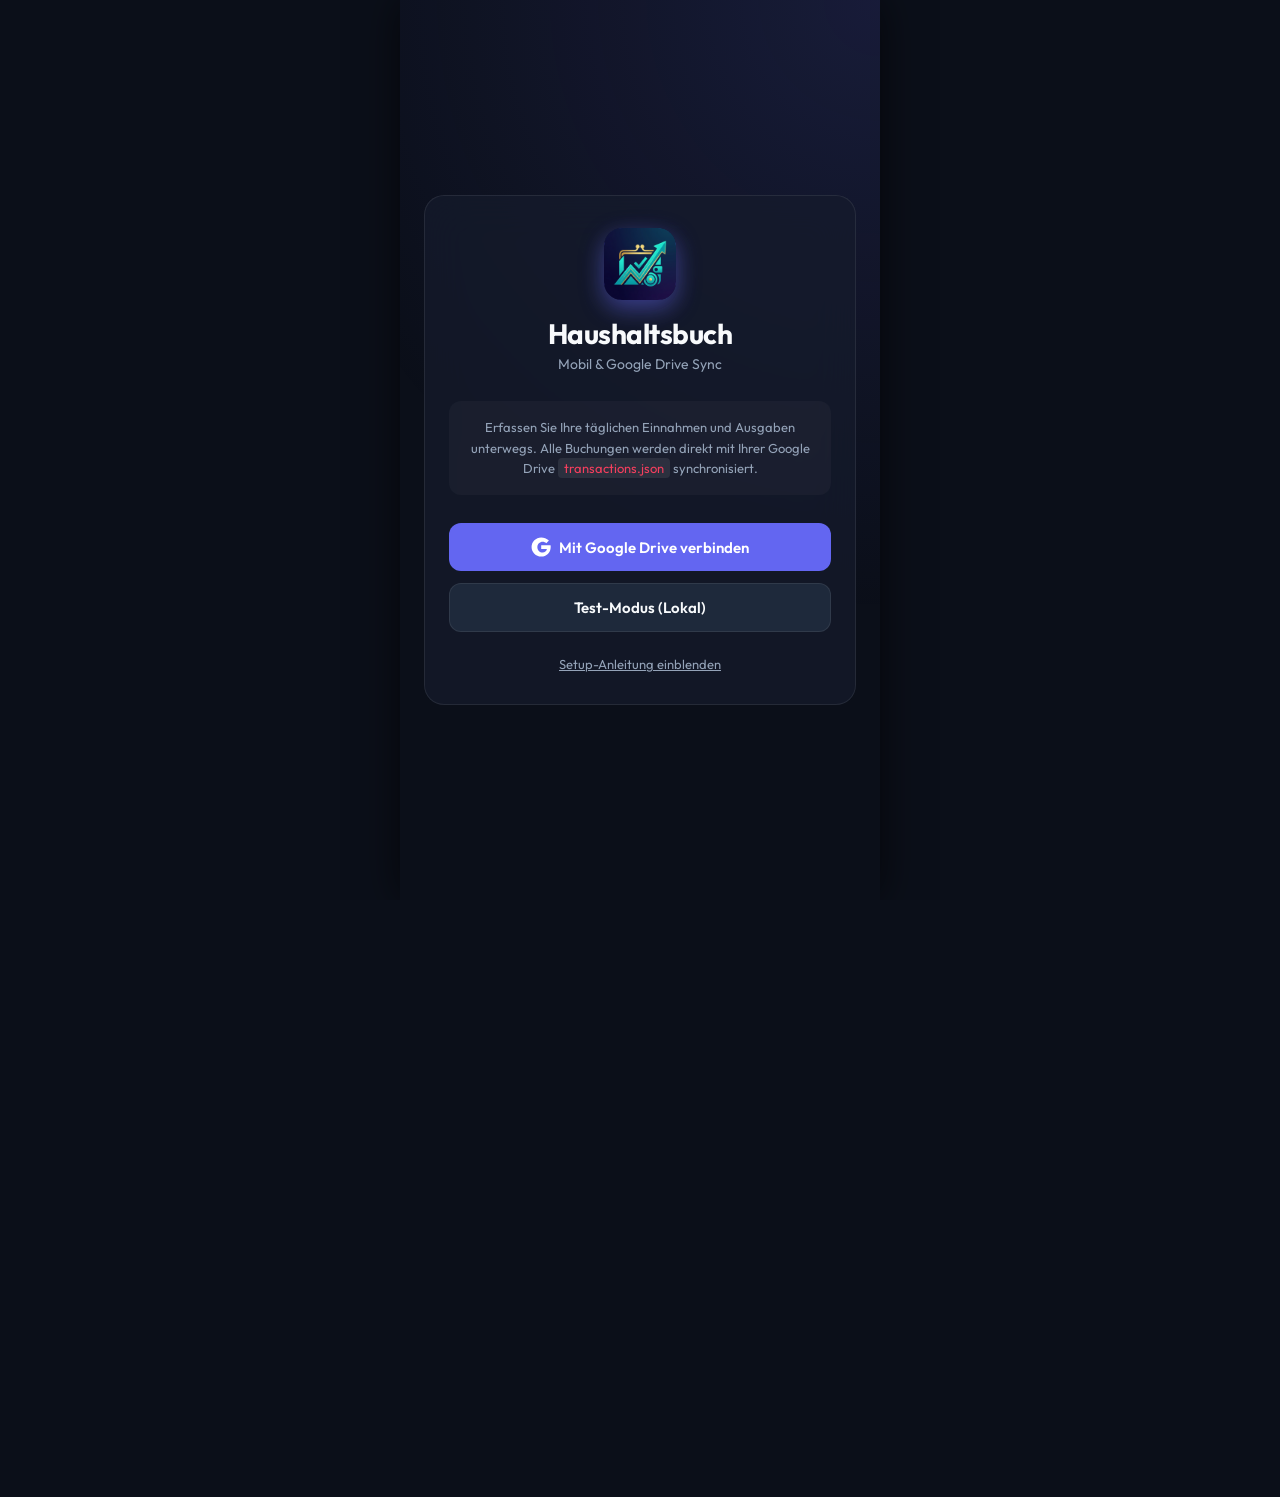
==== index.html @ 5ea92104 "Anpassungen fuer Startdatum, Fixkosten-Filter und Mietanteil in der WebApp" ====
<!DOCTYPE html>
<html lang="de">
<head>
    <meta charset="UTF-8">
    <meta name="viewport" content="width=device-width, initial-scale=1.0, maximum-scale=1.0, user-scalable=no">
    <title>Haushaltsbuch</title>
    <meta name="description" content="Mobiles Haushaltsbuch mit Google Drive Synchronisierung – Einnahmen und Ausgaben immer dabei.">

    <!-- PWA Manifest -->
    <link rel="manifest" href="manifest.json">

    <!-- Theme Color (Android Chrome Adressleiste + iOS Status Bar) -->
    <meta name="theme-color" content="#6366f1">

    <!-- iOS PWA Support -->
    <meta name="apple-mobile-web-app-capable" content="yes">
    <meta name="apple-mobile-web-app-status-bar-style" content="black-translucent">
    <meta name="apple-mobile-web-app-title" content="Haushaltsbuch">
    <link rel="apple-touch-icon" href="icon-192.png">

    <!-- Favicon -->
    <link rel="icon" type="image/png" sizes="192x192" href="icon-192.png">

    <!-- Google Fonts -->
    <link rel="preconnect" href="https://fonts.googleapis.com">
    <link rel="preconnect" href="https://fonts.gstatic.com" crossorigin>
    <link href="https://fonts.googleapis.com/css2?family=Outfit:wght@300;400;500;600;700&display=swap" rel="stylesheet">
    
    <!-- Custom CSS -->
    <link rel="stylesheet" href="style.css">
    
    <!-- Google API Scripts -->
    <script src="https://accounts.google.com/gsi/client" async defer></script>
    <script src="https://apis.google.com/js/api.js" async defer></script>
</head>
<body>
    <!-- App Container -->
    <div id="app" class="app-container">
        
        <!-- ==================== CONNECT/LOGIN SCREEN ==================== -->
        <div id="login-screen" class="screen active">
            <div class="login-card">
                <div class="logo-area">
                    <div class="logo-icon">
                        <img src="icon-192.png" alt="Haushaltsbuch Logo" width="72" height="72" style="border-radius: 18px; box-shadow: 0 8px 24px rgba(99,102,241,0.4);">
                    </div>
                    <h1>Haushaltsbuch</h1>
                    <p>Mobil &amp; Google Drive Sync</p>
                </div>
                
                <div class="info-box">
                    <p>Erfassen Sie Ihre täglichen Einnahmen und Ausgaben unterwegs. Alle Buchungen werden direkt mit Ihrer Google Drive <code>transactions.json</code> synchronisiert.</p>
                </div>

                <div class="action-buttons">
                    <button id="btn-connect-google" class="btn btn-primary">
                        <svg viewBox="0 0 24 24" width="20" height="20" fill="currentColor">
                            <path d="M12.24 10.285V14.4h6.887c-.648 2.41-2.519 4.114-5.136 4.114-3.513 0-6.36-2.847-6.36-6.36s2.847-6.36 6.36-6.36c1.683 0 3.2.656 4.336 1.72l3.18-3.18C18.66 1.4 15.63.5 12.24.5 5.86.5.68 5.68.68 12s5.18 11.5 11.56 11.5c6.23 0 11.4-4.5 11.4-11.5 0-.74-.07-1.45-.2-2.13H12.24z"/>
                        </svg>
                        Mit Google Drive verbinden
                    </button>
                    
                    <button id="btn-local-mode" class="btn btn-secondary">
                        Test-Modus (Lokal)
                    </button>
                </div>
                
                <div class="settings-hint">
                    <a href="#" id="link-setup-instructions">Setup-Anleitung einblenden</a>
                </div>
            </div>
        </div>

        <!-- ==================== MAIN DASHBOARD SCREEN ==================== -->
        <div id="main-screen" class="screen">
            <!-- Header bar -->
            <header class="app-header">
                <div class="header-left">
                    <button id="btn-hamburger" class="icon-button" style="margin-right: 6px;" title="Menü">
                        <svg viewBox="0 0 24 24" width="22" height="22" stroke="currentColor" stroke-width="2" fill="none" stroke-linecap="round" stroke-linejoin="round">
                            <line x1="3" y1="12" x2="21" y2="12"></line>
                            <line x1="3" y1="6" x2="21" y2="6"></line>
                            <line x1="3" y1="18" x2="21" y2="18"></line>
                        </svg>
                    </button>
                    <span id="sync-status" class="status-indicator local">Lokal</span>
                    <h2 id="header-title">Haushaltsbuch</h2>
                </div>
                <div class="header-right">
                    <button id="btn-refresh" class="icon-button" title="Synchronisieren">
                        <svg viewBox="0 0 24 24" width="20" height="20" stroke="currentColor" stroke-width="2" fill="none" stroke-linecap="round" stroke-linejoin="round">
                            <path d="M21.5 2v6h-6M21.34 15.57a10 10 0 1 1-.57-8.38l5.67-5.67"></path>
                        </svg>
                    </button>
                </div>
            </header>

            <!-- Main Scrollable Area -->
            <main class="app-main">
                <!-- Dashboard Tab -->
                <div id="tab-dashboard" class="tab-page active">
                    <!-- Dashboard Grid Overview -->
                    <div class="dashboard-grid">
                        <!-- Active Month Summary Widget -->
                        <div class="summary-card dashboard-card">
                            <div class="summary-row header">
                                <h3>Aktueller Monat</h3>
                                <span id="dash-month-label" class="badge">Monat</span>
                            </div>
                            <div class="summary-details">
                                <div class="stat-box">
                                    <span class="label">Einnahmen</span>
                                    <span id="dash-stat-income" class="value income">+0,00 €</span>
                                </div>
                                <div class="stat-box">
                                    <span class="label">Ausgaben</span>
                                    <span id="dash-stat-expenses" class="value expense">-0,00 €</span>
                                </div>
                            </div>
                            <div class="summary-surplus" style="margin-top: 14px; border-top: 1px solid var(--border-color); padding-top: 10px;">
                                <span class="label font-bold">Überschuss:</span>
                                <span id="dash-stat-surplus" class="value surplus-value">0,00 €</span>
                            </div>
                        </div>

                        <!-- Baukosten Overview Widget -->
                        <div class="summary-card dashboard-card baukosten-summary-card">
                            <div class="summary-row header">
                                <h3>Baukosten</h3>
                                <span class="badge" style="background: rgba(99,102,241,0.2); color: var(--accent);">Status</span>
                            </div>
                            <div class="summary-details">
                                <div class="stat-box">
                                    <span class="label">Bezahlt</span>
                                    <span id="dash-bc-paid" class="value income">0,00 €</span>
                                </div>
                                <div class="stat-box">
                                    <span class="label">Offen</span>
                                    <span id="dash-bc-unpaid" class="value expense">0,00 €</span>
                                </div>
                            </div>
                            <div class="progress-container" style="margin-top: 14px; width: 100%; background: rgba(255,255,255,0.05); height: 8px; border-radius: 4px; overflow: hidden;">
                                <div id="dash-bc-progress-bar" style="background: var(--color-income); height: 100%; width: 0%; transition: width 0.3s;"></div>
                            </div>
                        </div>

                        <!-- Loans Overview Widget -->
                        <div class="summary-card dashboard-card">
                            <div class="summary-row header">
                                <h3>Kredite</h3>
                                <span class="badge" style="background: rgba(251,191,36,0.2); color: #fbbf24;">Restschuld</span>
                            </div>
                            <div class="summary-details">
                                <div class="stat-box">
                                    <span class="label">Kredite</span>
                                    <span id="dash-loans-count" class="value">0</span>
                                </div>
                                <div class="stat-box">
                                    <span class="label">Restschuld</span>
                                    <span id="dash-loans-debt" class="value expense">0,00 €</span>
                                </div>
                            </div>
                        </div>
                    </div>

                    <!-- Recent Transactions -->
                    <div class="transactions-title-row" style="margin-top: 24px;">
                        <h4>Kürzliche Buchungen</h4>
                    </div>
                    <div id="dash-recent-transactions" class="transactions-list">
                        <!-- Rendered by JS -->
                    </div>
                </div>

                <!-- Transactions Tab (Auswertung & Filter) -->
                <div id="tab-transactions" class="tab-page">
                    <!-- Filter Panel -->
                    <div class="filter-panel">
                        <div class="form-group">
                            <input type="text" id="filter-search" class="form-control" placeholder="Titel, Notizen durchsuchen...">
                        </div>
                        <div class="form-row">
                            <div class="form-group half">
                                <label for="filter-year">Jahr</label>
                                <select id="filter-year" class="form-control">
                                    <option value="All">Alle</option>
                                    <option value="2024">2024</option>
                                    <option value="2025">2025</option>
                                    <option value="2026" selected>2026</option>
                                    <option value="2027">2027</option>
                                    <option value="2028">2028</option>
                                </select>
                            </div>
                            <div class="form-group half">
                                <label for="filter-month">Monat</label>
                                <select id="filter-month" class="form-control">
                                    <option value="All">Alle Monate</option>
                                    <option value="1">Januar</option>
                                    <option value="2">Februar</option>
                                    <option value="3">März</option>
                                    <option value="4">April</option>
                                    <option value="5">Mai</option>
                                    <option value="6">Juni</option>
                                    <option value="7">Juli</option>
                                    <option value="8">August</option>
                                    <option value="9">September</option>
                                    <option value="10">Oktober</option>
                                    <option value="11">November</option>
                                    <option value="12">Dezember</option>
                                </select>
                            </div>
                        </div>
                        <div class="form-row">
                            <div class="form-group half">
                                <label for="filter-category">Kategorie</label>
                                <select id="filter-category" class="form-control">
                                    <option value="All">Alle Kategorien</option>
                                    <option value="Gehalt">Gehalt</option>
                                    <option value="Lebensmittel">Lebensmittel</option>
                                    <option value="Wohnen">Wohnen</option>
                                    <option value="Freizeit">Freizeit</option>
                                    <option value="Transport">Transport</option>
                                    <option value="Versicherungen">Versicherungen</option>
                                    <option value="Kredite">Kredite</option>
                                    <option value="Sonstiges">Sonstiges</option>
                                </select>
                            </div>
                            <div class="form-group half">
                                <label for="filter-assigned">Zuordnung</label>
                                <select id="filter-assigned" class="form-control">
                                    <option value="All">Alle Personen</option>
                                    <option value="Gemeinsam">Gemeinsam</option>
                                    <option value="Partner 1">Markus</option>
                                    <option value="Partner 2">Maren</option>
                                </select>
                            </div>
                        </div>
                        <div class="form-row">
                            <div class="form-group" style="width: 100%; margin-bottom: 0;">
                                <label for="filter-type">Auswertungs-Typ</label>
                                <select id="filter-type" class="form-control">
                                    <option value="All">Alle Typen</option>
                                    <option value="Monatskosten">Monatskosten (Variable Buchungen)</option>
                                    <option value="Fixkosten">Fixkosten</option>
                                    <option value="Baukosten">Baukosten</option>
                                </select>
                            </div>
                        </div>
                    </div>

                    <!-- Filter Summary Card -->
                    <div class="summary-card filter-summary-card" style="margin-top: 16px;">
                        <div class="summary-row header">
                            <h3>Auswertungs-Summen</h3>
                        </div>
                        <div class="summary-details">
                            <div class="stat-box">
                                <span class="label">Treffer-Einnahmen</span>
                                <span id="filter-sum-income" class="value income">+0,00 €</span>
                            </div>
                            <div class="stat-box">
                                <span class="label">Treffer-Ausgaben</span>
                                <span id="filter-sum-expense" class="value expense">-0,00 €</span>
                            </div>
                        </div>
                        <div class="summary-surplus" style="margin-top: 10px; border-top: 1px solid var(--border-color); padding-top: 8px;">
                            <span class="label font-bold">Netto-Überschuss:</span>
                            <span id="filter-sum-surplus" class="value surplus-value">0,00 €</span>
                        </div>
                    </div>

                    <!-- Filtered Transactions list -->
                    <div class="transactions-title-row" style="margin-top: 20px;">
                        <h4>Gefilterte Einträge</h4>
                        <span id="filter-transaction-count" class="badge">0</span>
                    </div>
                    <div id="filter-transactions-list" class="transactions-list">
                        <!-- Rendered by JS -->
                    </div>
                </div>

                <!-- Fixed Expenses Tab (Fixkosten) -->
                <div id="tab-fixed-expenses" class="tab-page">
                    <div style="display: flex; justify-content: space-between; align-items: center; margin-bottom: 16px;">
                        <h3 style="margin: 0; font-size: 18px; font-weight: 600;">Fixkosten-Planer</h3>
                        <button id="btn-add-fixed-expense" class="btn btn-primary btn-sm" style="width: auto; padding: 8px 14px;">+ Hinzufügen</button>
                    </div>

                    <!-- Fixed Expenses Totals -->
                    <div class="summary-card">
                        <div class="summary-details" style="grid-template-columns: 1fr;">
                            <div class="stat-box" style="text-align: center;">
                                <span class="label">Monatliche Fixausgaben</span>
                                <span id="fixed-total-expenses" class="value expense" style="font-size: 24px; font-weight: 600; margin-top: 4px;">-0,00 €</span>
                            </div>
                        </div>
                    </div>

                    <!-- Filter Row for Fixed Expenses -->
                    <div class="filter-panel" style="margin-top: 16px; padding: 12px; background: var(--bg-card); border-radius: 8px; border: 1px solid var(--border-color);">
                        <div class="form-row">
                            <div class="form-group half" style="margin-bottom: 0;">
                                <label for="fixed-filter-month">Filter Monat</label>
                                <select id="fixed-filter-month" class="form-control">
                                    <option value="All">Alle</option>
                                    <option value="1">Januar</option>
                                    <option value="2">Februar</option>
                                    <option value="3">März</option>
                                    <option value="4">April</option>
                                    <option value="5">Mai</option>
                                    <option value="6">Juni</option>
                                    <option value="7">Juli</option>
                                    <option value="8">August</option>
                                    <option value="9">September</option>
                                    <option value="10">Oktober</option>
                                    <option value="11">November</option>
                                    <option value="12">Dezember</option>
                                </select>
                            </div>
                            <div class="form-group half" style="margin-bottom: 0;">
                                <label for="fixed-filter-year">Filter Jahr</label>
                                <select id="fixed-filter-year" class="form-control">
                                    <option value="All">Alle</option>
                                    <option value="2024">2024</option>
                                    <option value="2025">2025</option>
                                    <option value="2026">2026</option>
                                    <option value="2027">2027</option>
                                    <option value="2028">2028</option>
                                </select>
                            </div>
                        </div>
                    </div>

                    <!-- List of Fixed Expenses -->
                    <div class="transactions-title-row" style="margin-top: 24px;">
                        <h4>Registrierte Fixkosten</h4>
                        <span id="fixed-expenses-count" class="badge">0</span>
                    </div>
                    <div id="fixed-expenses-list" class="transactions-list">
                        <!-- Filled by JS -->
                    </div>
                </div>

                <!-- Loans Tab (Kredite) -->
                <div id="tab-loans" class="tab-page">
                    <div class="form-group" style="margin-bottom: 16px;">
                        <label for="loan-selector" style="font-weight: 600; margin-bottom: 6px; display: block;">Kredit auswählen</label>
                        <select id="loan-selector" class="form-control">
                            <!-- Filled dynamically by JS -->
                        </select>
                    </div>

                    <!-- Loan Stats Card -->
                    <div id="loan-stats-container">
                        <!-- Filled dynamically by JS -->
                    </div>

                    <!-- Sondertilgung list and Add Option -->
                    <div id="loan-sondertilgung-container" class="summary-card" style="margin-top: 16px; display: none;">
                        <h4 style="margin: 0 0 12px 0;">Einmalige Sondertilgungen</h4>
                        <div id="loan-sondertilgungen-list" style="display:flex; flex-direction:column; gap:8px;">
                            <!-- Filled dynamically by JS -->
                        </div>
                        
                        <!-- Add Sondertilgung Inline Form -->
                        <div style="border-top:1px solid var(--border-color); padding-top:12px; margin-top:12px;">
                            <h5 style="margin: 0 0 8px 0; font-size:13px;">Sondertilgung hinzufügen</h5>
                            <div class="form-row" style="display:flex; gap:8px; align-items:flex-end;">
                                <div class="form-group" style="flex:1; margin-bottom:0;">
                                    <label style="font-size:11px;">Jahr (1-30)</label>
                                    <input type="number" id="add-st-year" class="form-control" min="1" max="50" placeholder="Jahr">
                                </div>
                                <div class="form-group" style="flex:2; margin-bottom:0;">
                                    <label style="font-size:11px;">Betrag (€)</label>
                                    <input type="number" id="add-st-amount" class="form-control" placeholder="0,00">
                                </div>
                                <button id="btn-add-st" class="btn btn-primary" style="width:auto; padding:10px 14px; height:38px;">+</button>
                            </div>
                        </div>
                    </div>

                    <!-- Amortization Schedule Table -->
                    <div id="loan-schedule-container" style="margin-top: 24px; display: none;">
                        <h4>Tilgungsplan (Jährliche Übersicht)</h4>
                        <div class="table-responsive" style="overflow-x: auto; width: 100%; border-radius: 8px; border: 1px solid var(--border-color);">
                            <table class="schedule-table" style="width: 100%; border-collapse: collapse; text-align: left; font-size: 13px;">
                                <thead>
                                    <tr style="background: rgba(255,255,255,0.02); border-bottom: 1px solid var(--border-color);">
                                        <th style="padding: 10px 12px;">Jahr</th>
                                        <th style="padding: 10px 12px;">Anfangssaldo</th>
                                        <th style="padding: 10px 12px;">Zinsen</th>
                                        <th style="padding: 10px 12px;">Tilgung</th>
                                        <th style="padding: 10px 12px;">Sondertilgung</th>
                                        <th style="padding: 10px 12px;">Endsaldo</th>
                                    </tr>
                                </thead>
                                <tbody id="loan-schedule-tbody">
                                    <!-- Filled dynamically by JS -->
                                </tbody>
                            </table>
                        </div>
                    </div>
                    
                    <div id="loans-empty-view" class="info-box" style="display:none;">
                        Keine Kredite geladen. Bitte erstellen Sie Kredite in der PC-Software.
                    </div>
                </div>

                <!-- Baukosten Tab -->
                <div id="tab-baukosten" class="tab-page">
                    <!-- Summary Card for Baukosten -->
                    <div class="summary-card baukosten-summary-card">
                        <div class="summary-row header">
                            <h3>Baukosten Übersicht</h3>
                        </div>
                        <div class="summary-details">
                            <div class="stat-box">
                                <span class="label">Gesamt</span>
                                <span id="baukosten-total" class="value">0,00 €</span>
                            </div>
                            <div class="stat-box">
                                <span class="label">Bezahlt</span>
                                <span id="baukosten-paid" class="value income">0,00 €</span>
                            </div>
                        </div>
                        <div class="summary-surplus">
                            <span class="label font-bold">Offen:</span>
                            <span id="baukosten-unpaid" class="value expense">0,00 €</span>
                        </div>
                        
                        <!-- Progress bar -->
                        <div class="progress-container" style="margin-top: 16px; width: 100%; background: rgba(255,255,255,0.05); height: 8px; border-radius: 4px; overflow: hidden;">
                            <div id="baukosten-progress-bar" style="background: var(--color-income); height: 100%; width: 0%; transition: width 0.3s;"></div>
                        </div>
                    </div>

                    <!-- Baukosten List Container -->
                    <div id="baukosten-list" class="baukosten-list">
                        <!-- Filled by JS -->
                        <div class="loading-state">Lade Baukosten...</div>
                    </div>
                </div>
            </main>

            <!-- Floating Action Button (FAB) -->
            <button id="btn-add-transaction" class="fab" title="Eintrag hinzufügen">
                <svg viewBox="0 0 24 24" width="24" height="24" stroke="currentColor" stroke-width="3" fill="none" stroke-linecap="round" stroke-linejoin="round">
                    <line x1="12" y1="5" x2="12" y2="19"></line>
                    <line x1="5" y1="12" x2="19" y2="12"></line>
                </svg>
            </button>

        </div>
        
    </div>

    <!-- ==================== DIALOGS & OVERLAYS ==================== -->

    <!-- Sidebar Navigation Drawer Overlay -->
    <div id="sidebar-menu" class="dialog-overlay sidebar-overlay">
        <div class="sidebar-drawer">
            <div class="sidebar-header">
                <h3>Menü</h3>
                <button id="btn-sidebar-close" class="close-button">
                    <svg viewBox="0 0 24 24" width="20" height="20" stroke="currentColor" stroke-width="2" fill="none" stroke-linecap="round" stroke-linejoin="round">
                        <line x1="18" y1="6" x2="6" y2="18"></line>
                        <line x1="6" y1="6" x2="18" y2="18"></line>
                    </svg>
                </button>
            </div>
            <div class="sidebar-content">
                <button id="sidebar-nav-dashboard" class="sidebar-item active">
                    <svg viewBox="0 0 24 24" width="20" height="20" stroke="currentColor" stroke-width="2" fill="none" stroke-linecap="round" stroke-linejoin="round">
                        <rect x="3" y="3" width="7" height="9"></rect>
                        <rect x="14" y="3" width="7" height="5"></rect>
                        <rect x="14" y="12" width="7" height="9"></rect>
                        <rect x="3" y="16" width="7" height="5"></rect>
                    </svg>
                    <span>Dashboard</span>
                </button>
                <button id="sidebar-nav-transactions" class="sidebar-item">
                    <svg viewBox="0 0 24 24" width="20" height="20" stroke="currentColor" stroke-width="2" fill="none" stroke-linecap="round" stroke-linejoin="round">
                        <rect x="3" y="4" width="18" height="18" rx="2" ry="2"></rect>
                        <line x1="16" y1="2" x2="16" y2="6"></line>
                        <line x1="8" y1="2" x2="8" y2="6"></line>
                        <line x1="3" y1="10" x2="21" y2="10"></line>
                    </svg>
                    <span>Buchungen</span>
                </button>
                <button id="sidebar-nav-fixed-expenses" class="sidebar-item">
                    <svg viewBox="0 0 24 24" width="20" height="20" stroke="currentColor" stroke-width="2" fill="none" stroke-linecap="round" stroke-linejoin="round">
                        <rect x="3" y="4" width="18" height="16" rx="2"></rect>
                        <line x1="3" y1="10" x2="21" y2="10"></line>
                        <line x1="8" y1="14" x2="16" y2="14"></line>
                    </svg>
                    <span>Fixkosten</span>
                </button>
                <button id="sidebar-nav-loans" class="sidebar-item">
                    <svg viewBox="0 0 24 24" width="20" height="20" stroke="currentColor" stroke-width="2" fill="none" stroke-linecap="round" stroke-linejoin="round">
                        <line x1="12" y1="1" x2="12" y2="23"></line>
                        <path d="M17 5H9.5a3.5 3.5 0 0 0 0 7h5a3.5 3.5 0 0 1 0 7H6"></path>
                    </svg>
                    <span>Kredite</span>
                </button>
                <button id="sidebar-nav-baukosten" class="sidebar-item">
                    <svg viewBox="0 0 24 24" width="20" height="20" stroke="currentColor" stroke-width="2" fill="none" stroke-linecap="round" stroke-linejoin="round">
                        <path d="M3 9l9-7 9 7v11a2 2 0 0 1-2 2H5a2 2 0 0 1-2-2z"></path>
                        <polyline points="9 22 9 12 15 12 15 22"></polyline>
                    </svg>
                    <span>Baukosten</span>
                </button>
                <hr class="sidebar-divider">
                <button id="sidebar-nav-settings" class="sidebar-item">
                    <svg viewBox="0 0 24 24" width="20" height="20" stroke="currentColor" stroke-width="2" fill="none" stroke-linecap="round" stroke-linejoin="round">
                        <circle cx="12" cy="12" r="3"></circle>
                        <path d="M19.4 15a1.65 1.65 0 0 0 .33 1.82l.06.06a2 2 0 1 1-2.83 2.83l-.06-.06a1.65 1.65 0 0 0-1.82-.33 1.65 1.65 0 0 0-1 1.51V21a2 2 0 0 1-4 0v-.09A1.65 1.65 0 0 0 9 19.4a1.65 1.65 0 0 0-1.82.33l-.06.06a2 2 0 1 1-2.83-2.83l.06-.06a1.65 1.65 0 0 0 .33-1.82 1.65 1.65 0 0 0-1.51-1H3a2 2 0 0 1 0-4h.09A1.65 1.65 0 0 0 4.6 9a1.65 1.65 0 0 0-.33-1.82l-.06-.06a2 2 0 1 1 2.83-2.83l.06.06a1.65 1.65 0 0 0 1.82.33H9a1.65 1.65 0 0 0 1-1.51V3a2 2 0 0 1 4 0v.09a1.65 1.65 0 0 0 1 1.51 1.65 1.65 0 0 0 1.82-.33l.06-.06a2 2 0 1 1 2.83 2.83l-.06.06a1.65 1.65 0 0 0-.33 1.82V9a1.65 1.65 0 0 0 1.51 1H21a2 2 0 0 1 0 4h-.09a1.65 1.65 0 0 0-1.51 1z"></path>
                    </svg>
                    <span>Einstellungen</span>
                </button>
            </div>
        </div>
    </div>

    <!-- Add/Edit Transaction Bottom Sheet Dialog -->
    <div id="transaction-dialog" class="dialog-overlay">
        <div class="bottom-sheet">
            <div class="sheet-header">
                <h3 id="dialog-title">Neuer Eintrag</h3>
                <button id="dialog-btn-close" class="close-button">
                    <svg viewBox="0 0 24 24" width="20" height="20" stroke="currentColor" stroke-width="2" fill="none" stroke-linecap="round" stroke-linejoin="round">
                        <line x1="18" y1="6" x2="6" y2="18"></line>
                        <line x1="6" y1="6" x2="18" y2="18"></line>
                    </svg>
                </button>
            </div>
            
            <form id="transaction-form" class="sheet-content">
                <input type="hidden" id="field-id">
                
                <div class="form-group">
                    <label for="field-title">Titel</label>
                    <input type="text" id="field-title" class="form-control" placeholder="Supermarkt, Gehalt, etc." required>
                </div>
                
                <div class="form-row">
                    <div class="form-group half">
                        <label for="field-amount">Betrag (€)</label>
                        <input type="number" step="0.01" id="field-amount" class="form-control" placeholder="0,00" required>
                    </div>
                    
                    <div class="form-group half">
                        <label for="field-type">Typ</label>
                        <select id="field-type" class="form-control">
                            <option value="expense">Ausgabe</option>
                            <option value="income">Einnahme</option>
                        </select>
                    </div>
                </div>

                <div class="form-row">
                    <div class="form-group half">
                        <label for="field-category">Kategorie</label>
                        <select id="field-category" class="form-control">
                            <option value="Gehalt">Gehalt</option>
                            <option value="Lebensmittel">Lebensmittel</option>
                            <option value="Wohnen">Wohnen</option>
                            <option value="Freizeit">Freizeit</option>
                            <option value="Transport">Transport</option>
                            <option value="Versicherungen">Versicherungen</option>
                            <option value="Kredite">Kredite</option>
                            <option value="Sonstiges" selected>Sonstiges</option>
                        </select>
                    </div>
                    
                    <div class="form-group half">
                        <label for="field-assigned">Zuordnung</label>
                        <select id="field-assigned" class="form-control">
                            <option value="Gemeinsam">Gemeinsam</option>
                            <option value="Partner 1">Markus</option>
                            <option value="Partner 2">Maren</option>
                        </select>
                    </div>
                </div>

                <div class="form-row">
                    <div class="form-group half">
                        <label for="field-date">Datum</label>
                        <input type="date" id="field-date" class="form-control" required>
                    </div>
                </div>

                <div class="form-group">
                    <label for="field-notes">Notizen (optional)</label>
                    <textarea id="field-notes" class="form-control" rows="2" placeholder="Notizen..."></textarea>
                </div>

                <div class="form-actions">
                    <button type="button" id="btn-dialog-cancel" class="btn btn-secondary">Abbrechen</button>
                    <button type="submit" id="btn-dialog-save" class="btn btn-primary">Speichern</button>
                </div>
            </form>
        </div>
    </div>

    <!-- Confirmation Dialog Overlay -->
    <div id="confirm-dialog" class="dialog-overlay popup">
        <div class="popup-box">
            <h3 id="confirm-title">Löschen bestätigen</h3>
            <p id="confirm-message">Möchten Sie diese Buchung wirklich löschen?</p>
            <div class="popup-actions">
                <button id="btn-confirm-cancel" class="btn btn-secondary">Abbrechen</button>
                <button id="btn-confirm-ok" class="btn btn-danger">Löschen</button>
            </div>
        </div>
    </div>

    <!-- Settings Dialog Overlay -->
    <div id="settings-dialog" class="dialog-overlay popup">
        <div class="popup-box settings-box">
            <h3>Einstellungen</h3>
            
            <div class="settings-content">
                <div class="form-group">
                    <label for="setting-client-id">Google Client ID</label>
                    <input type="text" id="setting-client-id" class="form-control" placeholder="Ihr Google Client ID aus Cloud Console">
                </div>
                
                <div class="form-group">
                    <label for="setting-api-key">Google API Key</label>
                    <input type="text" id="setting-api-key" class="form-control" placeholder="Ihr Google API Key">
                </div>

                <div class="form-group">
                    <label for="setting-file-id">Google Drive Datei-ID (für gemeinsame Nutzung)</label>
                    <input type="text" id="setting-file-id" class="form-control" placeholder="Datei-ID für geteilte Dateien eintragen/kopieren">
                </div>

                <div class="instructions-section">
                    <h4>Credentials Setup</h4>
                    <p>Um die Google Drive Synchronisierung zu nutzen:</p>
                    <ol>
                        <li>Erstellen Sie ein Projekt in der <a href="https://console.cloud.google.com/" target="_blank">Google Cloud Console</a>.</li>
                        <li>Aktivieren Sie die <strong>Google Drive API</strong>.</li>
                        <li>Erstellen Sie OAuth-Client-Zugangsdaten (Webanwendung) und einen API-Schlüssel.</li>
                        <li>Fügen Sie <code>http://localhost</code> oder Ihre Hosting-URL als autorisierte JavaScript-Herkunft hinzu.</li>
                    </ol>
                </div>

                <div class="legal-links-section">
                    <a href="privacy.html" target="_blank" class="legal-link">🔒 Datenschutzerklärung</a>
                    <a href="terms.html" target="_blank" class="legal-link">📄 Nutzungsbedingungen</a>
                </div>
            </div>

            <div class="popup-actions settings-actions">
                <button id="btn-settings-disconnect" class="btn btn-danger">Trennen</button>
                <button id="btn-settings-cancel" class="btn btn-secondary">Schließen</button>
                <button id="btn-settings-save" class="btn btn-primary">Speichern</button>
            </div>
        </div>
    </div>

    <!-- Transaction Detail Sheet Dialog -->
    <div id="transaction-detail-dialog" class="dialog-overlay">
        <div class="bottom-sheet">
            <div class="sheet-header">
                <h3>Buchungsdetails</h3>
                <button id="detail-btn-close" class="close-button">
                    <svg viewBox="0 0 24 24" width="20" height="20" stroke="currentColor" stroke-width="2" fill="none" stroke-linecap="round" stroke-linejoin="round">
                        <line x1="18" y1="6" x2="6" y2="18"></line>
                        <line x1="6" y1="6" x2="18" y2="18"></line>
                    </svg>
                </button>
            </div>
            <div class="sheet-content" style="padding-top: 10px;">
                <div class="detail-hero" style="text-align: center; padding: 16px 0; border-bottom: 1px solid var(--border-color); margin-bottom: 20px;">
                    <div id="detail-category-icon" class="category-icon" style="width: 64px; height: 64px; font-size: 32px; margin: 0 auto 12px auto;">📦</div>
                    <h2 id="detail-title" style="font-size: 20px; font-weight: 700; margin: 0 0 4px 0;">Buchung</h2>
                    <span id="detail-amount" class="amount" style="font-size: 24px; font-weight: 700;">0,00 €</span>
                </div>
                
                <div class="detail-rows-container" style="display:flex; flex-direction:column; gap:16px; margin-bottom: 24px;">
                    <div style="display:flex; justify-content:space-between; align-items:center;">
                        <span class="label" style="color:var(--text-secondary); font-size:13px;">Datum</span>
                        <span id="detail-date" style="font-weight:600; font-size:14px;">-</span>
                    </div>
                    <div style="display:flex; justify-content:space-between; align-items:center;">
                        <span class="label" style="color:var(--text-secondary); font-size:13px;">Kategorie</span>
                        <span id="detail-category" style="font-weight:600; font-size:14px;">-</span>
                    </div>
                    <div style="display:flex; justify-content:space-between; align-items:center;">
                        <span class="label" style="color:var(--text-secondary); font-size:13px;">Zuordnung</span>
                        <span id="detail-assigned" style="font-weight:600; font-size:14px;">-</span>
                    </div>
                    <div>
                        <span class="label" style="color:var(--text-secondary); font-size:13px; display:block; margin-bottom:4px;">Notizen</span>
                        <div id="detail-notes" style="background:rgba(255,255,255,0.02); border:1px solid var(--border-color); padding:10px 14px; border-radius:8px; font-size:13px; line-height:1.4; color:var(--text-secondary); min-height:48px;">-</div>
                    </div>
                </div>
                
                <div style="display:flex; gap:12px;">
                    <button id="detail-btn-delete" class="btn btn-danger" style="flex:1;">Löschen</button>
                    <button id="detail-btn-edit" class="btn btn-primary" style="flex:1;">Bearbeiten</button>
                </div>
            </div>
        </div>
    </div>

    <!-- Add/Edit Fixed Expense Dialog -->
    <div id="fixed-expense-dialog" class="dialog-overlay">
        <div class="bottom-sheet">
            <div class="sheet-header">
                <h3 id="fixed-dialog-title">Fixkosten Eintrag</h3>
                <button id="fixed-dialog-btn-close" class="close-button">
                    <svg viewBox="0 0 24 24" width="20" height="20" stroke="currentColor" stroke-width="2" fill="none" stroke-linecap="round" stroke-linejoin="round">
                        <line x1="18" y1="6" x2="6" y2="18"></line>
                        <line x1="6" y1="6" x2="18" y2="18"></line>
                    </svg>
                </button>
            </div>
            
            <form id="fixed-expense-form" class="sheet-content">
                <input type="hidden" id="fixed-field-id">
                
                <div class="form-group">
                    <label for="fixed-field-title">Titel</label>
                    <input type="text" id="fixed-field-title" class="form-control" placeholder="Miete, Gehalt, etc." required>
                </div>
                
                <div class="form-row">
                    <div class="form-group half">
                        <label for="fixed-field-amount">Betrag (€)</label>
                        <input type="number" step="0.01" id="fixed-field-amount" class="form-control" placeholder="0,00" required>
                    </div>
                    
                    <div class="form-group half">
                        <label for="fixed-field-type">Typ</label>
                        <select id="fixed-field-type" class="form-control">
                            <option value="expense">Ausgabe</option>
                            <option value="income">Einnahme</option>
                        </select>
                    </div>
                </div>

                <div class="form-row">
                    <div class="form-group half">
                        <label for="fixed-field-category">Kategorie</label>
                        <select id="fixed-field-category" class="form-control">
                            <option value="Gehalt">Gehalt</option>
                            <option value="Lebensmittel">Lebensmittel</option>
                            <option value="Wohnen">Wohnen</option>
                            <option value="Freizeit">Freizeit</option>
                            <option value="Transport">Transport</option>
                            <option value="Versicherungen">Versicherungen</option>
                            <option value="Kredite">Kredite</option>
                            <option value="Sonstiges" selected>Sonstiges</option>
                        </select>
                    </div>
                    
                    <div class="form-group half">
                        <label for="fixed-field-day">Ausführungstag (1-28)</label>
                        <input type="number" id="fixed-field-day" class="form-control" min="1" max="28" value="1" required>
                    </div>
                </div>

                <div class="form-row">
                    <div class="form-group half">
                        <label for="fixed-field-assigned">Zuordnung</label>
                        <select id="fixed-field-assigned" class="form-control">
                            <option value="Gemeinsam">Gemeinsam</option>
                            <option value="Partner 1">Markus</option>
                            <option value="Partner 2">Maren</option>
                        </select>
                    </div>
                    <div class="form-group half">
                        <label for="fixed-field-startdate">Startdatum</label>
                        <input type="date" id="fixed-field-startdate" class="form-control" required>
                    </div>
                </div>

                <div class="form-group">
                    <label for="fixed-field-notes">Notizen (optional)</label>
                    <textarea id="fixed-field-notes" class="form-control" rows="2" placeholder="Notizen..."></textarea>
                </div>

                <div class="form-actions">
                    <button type="button" id="btn-fixed-dialog-cancel" class="btn btn-secondary">Abbrechen</button>
                    <button type="submit" id="btn-fixed-dialog-save" class="btn btn-primary">Speichern</button>
                </div>
            </form>
        </div>
    </div>

    <!-- Fixed Expense Delete Confirmation Dialog -->
    <div id="fixed-confirm-dialog" class="dialog-overlay popup">
        <div class="popup-box">
            <h3 id="fixed-confirm-title">Löschen bestätigen</h3>
            <p id="fixed-confirm-message">Möchten Sie diese Fixkosten wirklich löschen?</p>
            <div class="popup-actions">
                <button id="btn-fixed-confirm-cancel" class="btn btn-secondary">Abbrechen</button>
                <button id="btn-fixed-confirm-ok" class="btn btn-danger">Löschen</button>
            </div>
        </div>
    </div>

    <!-- Core App JS -->
    <script type="module" src="app.js"></script>
</body>
</html>
---- style.css ----
/* Base Theme Settings */
:root {
    --bg-main: #0B0F19;
    --bg-card: rgba(22, 28, 45, 0.7);
    --bg-secondary: #1E293B;
    --border-color: rgba(255, 255, 255, 0.08);
    --text-primary: #F8FAFC;
    --text-secondary: #94A3B8;
    --text-tertiary: #64748B;
    --accent: #6366F1;
    --accent-glow: rgba(99, 102, 241, 0.15);
    
    --color-income: #10B981;
    --color-income-bg: rgba(16, 185, 129, 0.1);
    --color-expense: #EF4444;
    --color-expense-bg: rgba(239, 68, 68, 0.1);
    
    --font-sans: 'Outfit', -apple-system, BlinkMacSystemFont, "Segoe UI", Roboto, Helvetica, Arial, sans-serif;
    
    --transition-speed: 0.25s;
}

/* Global Reset */
* {
    box-sizing: border-box;
    margin: 0;
    padding: 0;
    font-family: var(--font-sans);
    -webkit-tap-highlight-color: transparent;
}

body, html {
    background-color: var(--bg-main);
    color: var(--text-primary);
    width: 100%;
    height: 100%;
    overflow: hidden;
    font-size: 16px;
}

/* Core App container */
.app-container {
    position: relative;
    width: 100%;
    height: 100%;
    max-width: 480px;
    margin: 0 auto;
    background-color: var(--bg-main);
    box-shadow: 0 0 40px rgba(0, 0, 0, 0.6);
    overflow: hidden;
    display: flex;
    flex-direction: column;
}

/* Screens toggling */
.screen {
    position: absolute;
    top: 0;
    left: 0;
    width: 100%;
    height: 100%;
    opacity: 0;
    pointer-events: none;
    transition: opacity var(--transition-speed) ease-in-out;
    display: flex;
    flex-direction: column;
    z-index: 1;
}

.screen.active {
    opacity: 1;
    pointer-events: auto;
    z-index: 2;
}

/* ==================== LOGIN SCREEN STYLES ==================== */
#login-screen {
    justify-content: center;
    align-items: center;
    padding: 24px;
    background: radial-gradient(circle at top right, rgba(99, 102, 241, 0.15), transparent 60%);
}

.login-card {
    background: var(--bg-card);
    border: 1px solid var(--border-color);
    border-radius: 20px;
    padding: 32px 24px;
    width: 100%;
    backdrop-filter: blur(20px);
    -webkit-backdrop-filter: blur(20px);
    display: flex;
    flex-direction: column;
    align-items: center;
    text-align: center;
}

.logo-area {
    margin-bottom: 28px;
}

.logo-icon {
    width: 72px;
    height: 72px;
    border-radius: 20px;
    background: var(--accent);
    color: white;
    display: flex;
    align-items: center;
    justify-content: center;
    margin: 0 auto 16px auto;
    box-shadow: 0 8px 24px var(--accent-glow);
}

.logo-area h1 {
    font-size: 28px;
    font-weight: 700;
    letter-spacing: -0.5px;
    margin-bottom: 4px;
}

.logo-area p {
    color: var(--text-secondary);
    font-size: 14px;
    font-weight: 400;
}

.info-box {
    background: rgba(255, 255, 255, 0.03);
    border-radius: 12px;
    padding: 16px;
    margin-bottom: 28px;
    font-size: 13px;
    line-height: 1.6;
    color: var(--text-secondary);
}

.info-box code {
    background: rgba(255, 255, 255, 0.08);
    padding: 2px 6px;
    border-radius: 4px;
    color: #F43F5E;
}

.action-buttons {
    width: 100%;
    display: flex;
    flex-direction: column;
    gap: 12px;
}

.settings-hint {
    margin-top: 24px;
    font-size: 13px;
}

.settings-hint a {
    color: var(--text-secondary);
    text-decoration: underline;
    transition: color 0.2s;
}

.settings-hint a:hover {
    color: var(--accent);
}

/* ==================== BUTTONS ==================== */
.btn {
    display: inline-flex;
    align-items: center;
    justify-content: center;
    gap: 8px;
    width: 100%;
    padding: 14px;
    border-radius: 12px;
    font-weight: 600;
    font-size: 15px;
    border: none;
    cursor: pointer;
    transition: transform 0.1s ease, filter 0.2s;
}

.btn:active {
    transform: scale(0.98);
}

.btn-primary {
    background-color: var(--accent);
    color: white;
}

.btn-primary:hover {
    filter: brightness(1.1);
}

.btn-secondary {
    background-color: var(--bg-secondary);
    color: var(--text-primary);
    border: 1px solid var(--border-color);
}

.btn-secondary:hover {
    background-color: rgba(255, 255, 255, 0.05);
}

.btn-danger {
    background-color: var(--color-expense);
    color: white;
}

/* ==================== APP HEADER ==================== */
.app-header {
    height: 64px;
    padding: 0 20px;
    display: flex;
    align-items: center;
    justify-content: space-between;
    border-bottom: 1px solid var(--border-color);
    background-color: rgba(11, 15, 25, 0.85);
    backdrop-filter: blur(10px);
    -webkit-backdrop-filter: blur(10px);
    position: sticky;
    top: 0;
    z-index: 10;
}

.header-left {
    display: flex;
    align-items: center;
    gap: 10px;
}

.header-left h2 {
    font-size: 18px;
    font-weight: 600;
}

.status-indicator {
    font-size: 10px;
    font-weight: 700;
    text-transform: uppercase;
    padding: 2px 6px;
    border-radius: 4px;
}

.status-indicator.local {
    background-color: #E2E8F0;
    color: #475569;
}

.status-indicator.connected {
    background-color: var(--color-income-bg);
    color: var(--color-income);
}

.header-right {
    display: flex;
    align-items: center;
    gap: 8px;
}

.icon-button {
    width: 38px;
    height: 38px;
    border-radius: 50%;
    border: none;
    background: transparent;
    color: var(--text-secondary);
    display: flex;
    align-items: center;
    justify-content: center;
    cursor: pointer;
    transition: background 0.2s, color 0.2s;
}

.icon-button:hover {
    background: rgba(255, 255, 255, 0.05);
    color: var(--text-primary);
}

/* ==================== MAIN CONTENT AREA ==================== */
.app-main {
    flex: 1;
    overflow-y: auto;
    padding: 16px;
    padding-bottom: 96px; /* Space for FAB */
}

.app-main::-webkit-scrollbar {
    width: 4px;
}
.app-main::-webkit-scrollbar-thumb {
    background: rgba(255, 255, 255, 0.1);
    border-radius: 2px;
}

/* Year selector line */
.year-row {
    display: flex;
    align-items: center;
    justify-content: space-between;
    margin-bottom: 16px;
}

.year-row label {
    font-size: 14px;
    color: var(--text-secondary);
}

.select-year {
    width: 100px;
    padding: 6px 12px;
    font-size: 14px;
    border-radius: 8px;
}

/* Month Swiper Styles */
.months-scroll-container {
    width: calc(100% + 32px);
    margin-left: -16px;
    margin-right: -16px;
    overflow-x: auto;
    padding: 4px 16px 16px 16px;
    scroll-snap-type: x mandatory;
    scrollbar-width: none; /* Hide standard Firefox scrollbar */
}

.months-scroll-container::-webkit-scrollbar {
    display: none; /* Hide Chrome scrollbar */
}

.months-list {
    display: flex;
    gap: 12px;
}

.month-card {
    flex: 0 0 135px;
    scroll-snap-align: start;
    background: var(--bg-card);
    border: 1px solid var(--border-color);
    border-radius: 12px;
    padding: 12px;
    display: flex;
    flex-direction: column;
    cursor: pointer;
    transition: border-color 0.2s, transform 0.2s, box-shadow 0.2s;
}

.month-card:active {
    transform: scale(0.97);
}

.month-card.selected {
    border-color: var(--accent);
    box-shadow: 0 4px 16px var(--accent-glow);
    background: rgba(99, 102, 241, 0.05);
}

.month-card h4 {
    font-size: 14px;
    font-weight: 600;
    margin-bottom: 8px;
}

.month-card-stats {
    display: flex;
    flex-direction: column;
    gap: 4px;
    margin-bottom: 8px;
}

.month-card-stats span {
    font-size: 11px;
}

.month-card-stats .income {
    color: var(--color-income);
}

.month-card-stats .expense {
    color: var(--color-expense);
}

.month-card .surplus {
    font-size: 12px;
    font-weight: 700;
    margin-top: auto;
}

/* Summary Box */
.summary-card {
    background: var(--bg-card);
    border: 1px solid var(--border-color);
    border-radius: 16px;
    padding: 16px;
    margin-bottom: 24px;
    backdrop-filter: blur(10px);
}

.summary-row.header h3 {
    font-size: 15px;
    font-weight: 600;
    color: var(--text-secondary);
    margin-bottom: 14px;
}

.summary-details {
    display: flex;
    justify-content: space-between;
    gap: 16px;
    margin-bottom: 14px;
}

.stat-box {
    flex: 1;
    display: flex;
    flex-direction: column;
    gap: 4px;
}

.stat-box .label {
    font-size: 11px;
    text-transform: uppercase;
    color: var(--text-tertiary);
    letter-spacing: 0.5px;
}

.stat-box .value {
    font-size: 18px;
    font-weight: 700;
}

.value.income {
    color: var(--color-income);
}

.value.expense {
    color: var(--color-expense);
}

.summary-surplus {
    border-top: 1px solid var(--border-color);
    padding-top: 12px;
    display: flex;
    justify-content: space-between;
    align-items: center;
}

.summary-surplus .label {
    font-size: 13px;
    color: var(--text-secondary);
}

.summary-surplus .value {
    font-size: 18px;
    font-weight: 700;
}

/* Transactions header */
.transactions-title-row {
    display: flex;
    align-items: center;
    justify-content: space-between;
    margin-bottom: 12px;
}

.transactions-title-row h4 {
    font-size: 15px;
    font-weight: 600;
    color: var(--text-secondary);
}

.badge {
    background: var(--bg-secondary);
    padding: 2px 8px;
    border-radius: 20px;
    font-size: 11px;
    font-weight: 600;
    color: var(--text-secondary);
    border: 1px solid var(--border-color);
}

/* Transaction List Item */
.transactions-list {
    display: flex;
    flex-direction: column;
    gap: 10px;
}

.transaction-item {
    background: var(--bg-card);
    border: 1px solid var(--border-color);
    border-radius: 12px;
    padding: 12px;
    display: flex;
    align-items: center;
    justify-content: space-between;
    transition: background-color 0.2s;
}

.transaction-left {
    display: flex;
    align-items: center;
    gap: 12px;
    flex: 1;
    min-width: 0;
}

.category-icon {
    width: 38px;
    height: 38px;
    border-radius: 50%;
    background: var(--bg-secondary);
    display: flex;
    align-items: center;
    justify-content: center;
    font-size: 18px;
    flex-shrink: 0;
}

.transaction-details {
    display: flex;
    flex-direction: column;
    gap: 2px;
    min-width: 0;
}

.transaction-details h5 {
    font-size: 14px;
    font-weight: 600;
    white-space: nowrap;
    overflow: hidden;
    text-trimming: ellipsis;
    text-overflow: ellipsis;
}

.transaction-details .subtitle {
    font-size: 11px;
    color: var(--text-secondary);
    display: flex;
    align-items: center;
    gap: 6px;
}

.subtitle-badge {
    background: rgba(255, 255, 255, 0.05);
    padding: 1px 4px;
    border-radius: 4px;
    font-size: 9px;
    font-weight: 600;
}

.transaction-right {
    display: flex;
    align-items: center;
    gap: 12px;
}

.transaction-right .amount {
    font-size: 14px;
    font-weight: 700;
    text-align: right;
}

.transaction-actions {
    display: flex;
    gap: 4px;
}

.action-btn {
    width: 28px;
    height: 28px;
    border-radius: 6px;
    border: none;
    background: transparent;
    color: var(--text-secondary);
    display: flex;
    align-items: center;
    justify-content: center;
    cursor: pointer;
    transition: background-color 0.2s;
}

.action-btn:hover {
    background: rgba(255, 255, 255, 0.05);
}

.action-btn.edit {
    color: var(--accent);
}

.action-btn.delete {
    color: var(--color-expense);
}

.no-transactions {
    text-align: center;
    padding: 32px 16px;
    color: var(--text-tertiary);
    font-size: 13px;
    line-height: 1.6;
}

/* ==================== FLOATING ACTION BUTTON (FAB) ==================== */
.fab {
    position: absolute;
    bottom: 24px;
    right: 24px;
    width: 56px;
    height: 56px;
    border-radius: 50%;
    background-color: var(--accent);
    color: white;
    border: none;
    box-shadow: 0 4px 20px var(--accent-glow);
    display: flex;
    align-items: center;
    justify-content: center;
    cursor: pointer;
    z-index: 10;
    transition: transform 0.1s ease, background-color 0.2s;
}

.fab:active {
    transform: scale(0.92);
}

/* ==================== DIALOGS & OVERLAYS ==================== */
.dialog-overlay {
    position: absolute;
    top: 0;
    left: 0;
    width: 100%;
    height: 100%;
    background-color: rgba(5, 7, 12, 0.7);
    backdrop-filter: blur(5px);
    -webkit-backdrop-filter: blur(5px);
    z-index: 100;
    opacity: 0;
    pointer-events: none;
    transition: opacity 0.25s ease-out;
}

.dialog-overlay.active {
    opacity: 1;
    pointer-events: auto;
}

/* Bottom Sheet Modal Sheet */
.bottom-sheet {
    position: absolute;
    bottom: 0;
    left: 0;
    width: 100%;
    max-height: 90%;
    background: #0F172A;
    border-top: 1px solid var(--border-color);
    border-top-left-radius: 24px;
    border-top-right-radius: 24px;
    display: flex;
    flex-direction: column;
    transform: translateY(100%);
    transition: transform 0.25s cubic-bezier(0.2, 0.8, 0.2, 1);
}

.dialog-overlay.active .bottom-sheet {
    transform: translateY(0);
}

.sheet-header {
    padding: 18px 20px;
    display: flex;
    align-items: center;
    justify-content: space-between;
    border-bottom: 1px solid var(--border-color);
}

.sheet-header h3 {
    font-size: 16px;
    font-weight: 700;
}

.close-button {
    background: transparent;
    border: none;
    color: var(--text-secondary);
    cursor: pointer;
    padding: 4px;
}

.sheet-content {
    padding: 20px;
    overflow-y: auto;
    display: flex;
    flex-direction: column;
    gap: 16px;
}

/* Popup Box Modal Overlay */
.popup-box {
    position: absolute;
    top: 50%;
    left: 50%;
    transform: translate(-50%, -45%) scale(0.95);
    background: #0F172A;
    border: 1px solid var(--border-color);
    border-radius: 16px;
    width: calc(100% - 40px);
    max-width: 360px;
    padding: 24px;
    box-shadow: 0 20px 40px rgba(0, 0, 0, 0.5);
    transition: transform 0.2s cubic-bezier(0.34, 1.56, 0.64, 1);
}

.dialog-overlay.active.popup .popup-box {
    transform: translate(-50%, -50%) scale(1);
}

.popup-box h3 {
    font-size: 16px;
    font-weight: 700;
    margin-bottom: 10px;
}

.popup-box p {
    font-size: 13px;
    color: var(--text-secondary);
    line-height: 1.6;
    margin-bottom: 20px;
}

.popup-actions {
    display: flex;
    gap: 12px;
}

/* Form Controls */
.form-group {
    display: flex;
    flex-direction: column;
    gap: 6px;
    width: 100%;
}

.form-group label {
    font-size: 12px;
    font-weight: 600;
    color: var(--text-secondary);
}

.form-row {
    display: flex;
    gap: 12px;
}

.form-group.half {
    flex: 1;
    min-width: 0; /* Verhindert Überlauf */
}

/* iOS Safari: date-Input auf halbe Breite einschränken wenn alleinstehend */
.form-row:has(> .form-group.half:only-child) {
    max-width: 50%;
}

/* Fallback für Browser ohne :has() Support (älteres iOS) */
.form-row .form-group.half input[type="date"],
.form-row .form-group.half input[type="date"]::-webkit-date-and-time-value {
    width: 100%;
    -webkit-appearance: none;
}

.form-control {
    width: 100%;
    padding: 12px;
    border-radius: 10px;
    background-color: var(--bg-secondary);
    border: 1px solid var(--border-color);
    color: var(--text-primary);
    font-size: 14px;
    transition: border-color 0.2s, box-shadow 0.2s;
    outline: none;
}

.form-control:focus {
    border-color: var(--accent);
    box-shadow: 0 0 0 2px var(--accent-glow);
}

.form-control::placeholder {
    color: var(--text-tertiary);
}

.form-actions {
    display: flex;
    gap: 12px;
    margin-top: 10px;
}

/* Settings Modal content specifics */
.settings-box {
    max-width: 400px;
}

.settings-content {
    display: flex;
    flex-direction: column;
    gap: 14px;
    max-height: 250px;
    overflow-y: auto;
    margin-bottom: 20px;
    padding-right: 4px;
}

.instructions-section {
    background: rgba(255, 255, 255, 0.02);
    border: 1px solid var(--border-color);
    border-radius: 8px;
    padding: 12px;
    font-size: 11px;
    line-height: 1.5;
    color: var(--text-secondary);
}

.instructions-section h4 {
    color: var(--text-primary);
    margin-bottom: 6px;
}

.instructions-section ol {
    margin-left: 14px;
}

.instructions-section a {
    color: var(--accent);
}

.settings-actions {
    justify-content: flex-end;
}

.settings-actions .btn {
    width: auto;
    padding: 10px 16px;
}

/* ==================== BOTTOM NAVIGATION & TABS ==================== */
.bottom-nav {
    display: none !important;
}

.nav-item {
    display: none !important;
}

.tab-page {
    display: none;
    flex-direction: column;
    flex: 1;
    overflow-y: auto;
    padding: 16px;
    padding-bottom: 76px; /* Space for FAB only */
}

.tab-page.active {
    display: flex;
}

/* ==================== SIDEBAR / DRAWER MENU ==================== */
.sidebar-overlay {
    background-color: rgba(0, 0, 0, 0.4);
    backdrop-filter: blur(4px);
    -webkit-backdrop-filter: blur(4px);
    transition: opacity 0.3s ease;
    display: none;
    z-index: 1000;
}

.sidebar-overlay.active {
    display: block;
}

.sidebar-drawer {
    position: absolute;
    top: 0;
    left: 0;
    height: 100%;
    width: 280px;
    max-width: 85%;
    background-color: var(--bg-card);
    border-right: 1px solid var(--border-color);
    box-shadow: var(--shadow-lg);
    display: flex;
    flex-direction: column;
    z-index: 1001;
    transform: translateX(-100%);
    transition: transform 0.3s cubic-bezier(0.4, 0, 0.2, 1);
}

.sidebar-overlay.active .sidebar-drawer {
    transform: translateX(0);
}

.sidebar-header {
    display: flex;
    align-items: center;
    justify-content: space-between;
    padding: 16px 20px;
    border-bottom: 1px solid var(--border-color);
}

.sidebar-header h3 {
    font-size: 18px;
    font-weight: 600;
    margin: 0;
}

.sidebar-content {
    flex: 1;
    overflow-y: auto;
    padding: 20px 10px;
    display: flex;
    flex-direction: column;
    gap: 8px;
}

.sidebar-item {
    display: flex;
    align-items: center;
    gap: 12px;
    padding: 12px 16px;
    background: none;
    border: none;
    border-radius: 8px;
    color: var(--text-secondary);
    font-size: 15px;
    font-weight: 500;
    text-align: left;
    cursor: pointer;
    transition: background-color var(--transition-speed), color var(--transition-speed);
    width: 100%;
}

.sidebar-item:hover {
    background-color: rgba(255, 255, 255, 0.05);
    color: var(--text-primary);
}

.sidebar-item.active {
    background-color: rgba(99, 102, 241, 0.15);
    color: var(--accent);
}

.sidebar-item svg {
    stroke: currentColor;
}

.sidebar-divider {
    border: 0;
    border-top: 1px solid var(--border-color);
    margin: 8px 10px;
}

/* ==================== BAUKOSTEN PAGE STYLES ==================== */
.baukosten-summary-card {
    background: linear-gradient(135deg, rgba(99, 102, 241, 0.15), rgba(99, 102, 241, 0.05));
    border: 1px solid rgba(99, 102, 241, 0.2);
}

.baukosten-category-card {
    background: var(--bg-card);
    border: 1px solid var(--border-color);
    border-radius: 16px;
    margin-bottom: 16px;
    overflow: hidden;
    backdrop-filter: blur(20px);
    -webkit-backdrop-filter: blur(20px);
    transition: transform 0.2s;
}

.baukosten-category-header {
    padding: 16px;
    background: rgba(255, 255, 255, 0.02);
    border-bottom: 1px solid var(--border-color);
    display: flex;
    justify-content: space-between;
    align-items: center;
    cursor: pointer;
}

.baukosten-category-header h4 {
    font-size: 16px;
    font-weight: 700;
    color: var(--text-primary);
}

.baukosten-category-header-right {
    display: flex;
    align-items: center;
    gap: 8px;
}

.baukosten-category-header-amounts {
    text-align: right;
    display: flex;
    flex-direction: column;
    gap: 2px;
}

.baukosten-category-header-amounts .total-amount {
    font-size: 14px;
    font-weight: 700;
}

.baukosten-category-header-amounts .paid-ratio {
    font-size: 11px;
    color: var(--text-secondary);
}

.baukosten-items-list {
    padding: 8px 0;
}

.baukosten-item-row {
    padding: 12px 16px;
    display: flex;
    justify-content: space-between;
    align-items: center;
    border-bottom: 1px solid rgba(255, 255, 255, 0.04);
}

.baukosten-item-row:last-child {
    border-bottom: none;
}

.baukosten-item-left {
    display: flex;
    align-items: center;
    gap: 12px;
}

.baukosten-item-status-icon {
    width: 24px;
    height: 24px;
    border-radius: 50%;
    display: flex;
    align-items: center;
    justify-content: center;
}

.baukosten-item-status-icon.paid {
    background-color: var(--color-income-bg);
    color: var(--color-income);
}

.baukosten-item-status-icon.unpaid {
    background-color: rgba(255, 255, 255, 0.04);
    color: var(--text-tertiary);
}

.baukosten-item-details {
    display: flex;
    flex-direction: column;
    gap: 2px;
}

.baukosten-item-name {
    font-size: 14px;
    font-weight: 600;
    color: var(--text-primary);
}

.baukosten-item-meta {
    font-size: 11px;
    color: var(--text-secondary);
}

.baukosten-item-right {
    text-align: right;
    display: flex;
    flex-direction: column;
    align-items: flex-end;
    gap: 2px;
}

.baukosten-item-amount {
    font-size: 14px;
    font-weight: 700;
    color: var(--text-primary);
}

.baukosten-item-paid-badge {
    font-size: 10px;
    padding: 2px 6px;
    border-radius: 4px;
    font-weight: 600;
}

.baukosten-item-paid-badge.paid {
    background-color: var(--color-income-bg);
    color: var(--color-income);
}

.baukosten-item-paid-badge.unpaid {
    background-color: var(--color-expense-bg);
    color: var(--color-expense);
}

/* ==================== DASHBOARD GRID & WIDGETS ==================== */
.dashboard-grid {
    display: grid;
    grid-template-columns: repeat(auto-fit, minmax(280px, 1fr));
    gap: 16px;
    margin-bottom: 20px;
}

.dashboard-card {
    margin-bottom: 0 !important;
}

/* ==================== SEARCH & FILTER PANEL ==================== */
.filter-panel {
    background-color: var(--bg-card);
    border: 1px solid var(--border-color);
    border-radius: 12px;
    padding: 16px;
    margin-bottom: 16px;
    display: flex;
    flex-direction: column;
    gap: 12px;
}

.filter-summary-card {
    background: linear-gradient(135deg, rgba(255,255,255,0.02), rgba(255,255,255,0.01));
}

/* ==================== AMORTIZATION SCHEDULE TABLE ==================== */
.table-responsive {
    overflow-x: auto;
    -webkit-overflow-scrolling: touch;
    margin-bottom: 20px;
    width: 100%;
}

.schedule-table {
    width: 100%;
    border-collapse: collapse;
    text-align: left;
    font-size: 13px;
}

.schedule-table th {
    padding: 12px;
    font-weight: 600;
    color: var(--text-secondary);
    background-color: rgba(255, 255, 255, 0.02);
    border-bottom: 1px solid var(--border-color);
    white-space: nowrap;
}

.schedule-table td {
    padding: 12px;
    border-bottom: 1px solid var(--border-color);
    white-space: nowrap;
    color: var(--text-primary);
}

.schedule-table tbody tr:hover {
    background-color: rgba(255, 255, 255, 0.02);
}

/* ==================== DETAIL HERO & OVERLAYS ==================== */
.detail-hero {
    border-bottom: 1px solid var(--border-color);
    padding-bottom: 16px;
    margin-bottom: 16px;
}

.detail-rows-container {
    display: flex;
    flex-direction: column;
    gap: 16px;
    margin-bottom: 24px;
}

/* ==================== GENERAL OVERRIDES & IMPROVEMENTS ==================== */
.btn-sm {
    padding: 6px 12px;
    font-size: 13px;
    border-radius: 6px;
}

.sidebar-divider {
    border: 0;
    border-top: 1px solid var(--border-color);
    margin: 8px 10px;
}
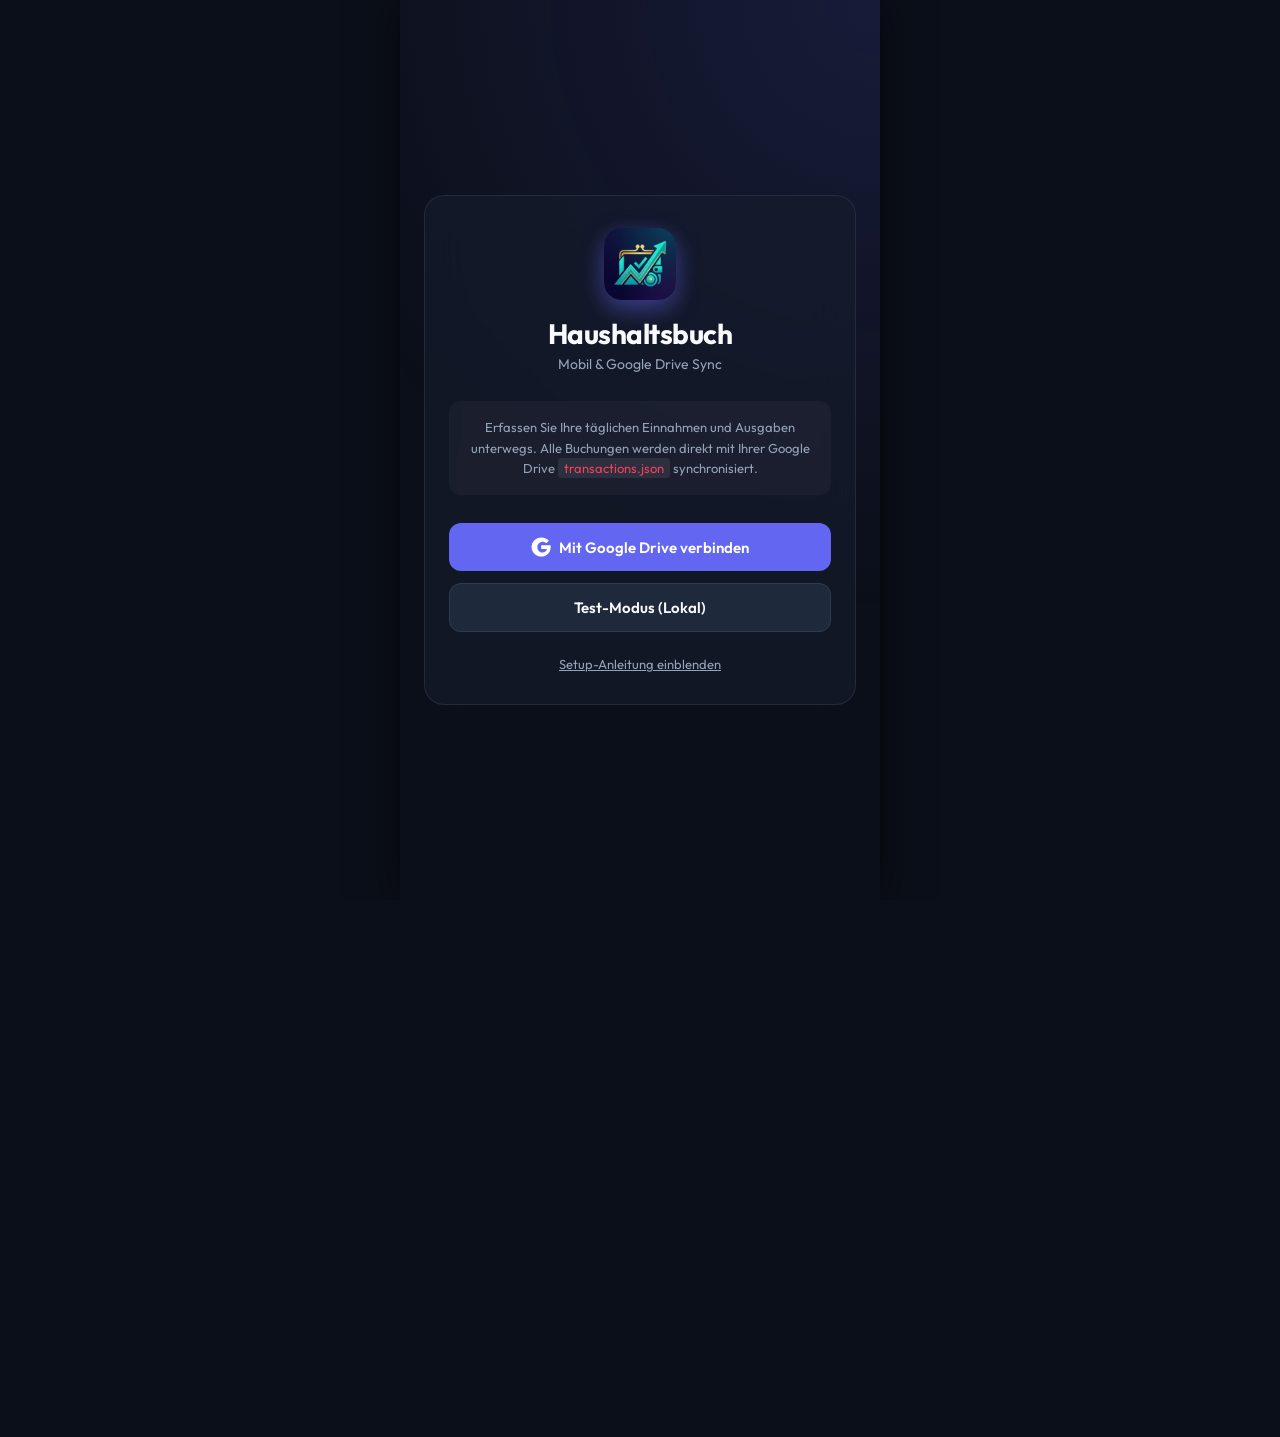
==== commit 9ae1e70b: "Next update for WebApp" ====
--- a/index.html
+++ b/index.html
@@ -536,10 +536,16 @@
             
             <form id="transaction-form" class="sheet-content">
                 <input type="hidden" id="field-id">
-                
-                <div class="form-group">
-                    <label for="field-title">Titel</label>
-                    <input type="text" id="field-title" class="form-control" placeholder="Supermarkt, Gehalt, etc." required>
+
+                <div class="form-row">
+                    <div class="form-group half">
+                        <label for="field-title">Titel</label>
+                        <input type="text" id="field-title" class="form-control" placeholder="Supermarkt, Gehalt, etc." required>
+                    </div>
+                    <div class="form-group half">
+                        <label for="field-date">Datum</label>
+                        <input type="date" id="field-date" class="form-control" required>
+                    </div>
                 </div>
                 
                 <div class="form-row">
@@ -582,16 +588,9 @@
                     </div>
                 </div>
 
-                <div class="form-row">
-                    <div class="form-group half">
-                        <label for="field-date">Datum</label>
-                        <input type="date" id="field-date" class="form-control" required>
-                    </div>
-                </div>
-
                 <div class="form-group">
                     <label for="field-notes">Notizen (optional)</label>
-                    <textarea id="field-notes" class="form-control" rows="2" placeholder="Notizen..."></textarea>
+                    <textarea id="field-notes" class="form-control compact-textarea" rows="1" placeholder="Notizen..."></textarea>
                 </div>
 
                 <div class="form-actions">
@@ -722,9 +721,15 @@
             <form id="fixed-expense-form" class="sheet-content">
                 <input type="hidden" id="fixed-field-id">
                 
-                <div class="form-group">
-                    <label for="fixed-field-title">Titel</label>
-                    <input type="text" id="fixed-field-title" class="form-control" placeholder="Miete, Gehalt, etc." required>
+                <div class="form-row">
+                    <div class="form-group half">
+                        <label for="fixed-field-title">Titel</label>
+                        <input type="text" id="fixed-field-title" class="form-control" placeholder="Miete, Gehalt, etc." required>
+                    </div>
+                    <div class="form-group half">
+                        <label for="fixed-field-startdate">Startdatum</label>
+                        <input type="date" id="fixed-field-startdate" class="form-control" required>
+                    </div>
                 </div>
                 
                 <div class="form-row">
@@ -772,15 +777,11 @@
                             <option value="Partner 2">Maren</option>
                         </select>
                     </div>
-                    <div class="form-group half">
-                        <label for="fixed-field-startdate">Startdatum</label>
-                        <input type="date" id="fixed-field-startdate" class="form-control" required>
-                    </div>
                 </div>
 
                 <div class="form-group">
                     <label for="fixed-field-notes">Notizen (optional)</label>
-                    <textarea id="fixed-field-notes" class="form-control" rows="2" placeholder="Notizen..."></textarea>
+                    <textarea id="fixed-field-notes" class="form-control compact-textarea" rows="1" placeholder="Notizen..."></textarea>
                 </div>
 
                 <div class="form-actions">
--- a/style.css
+++ b/style.css
@@ -661,7 +661,7 @@
     display: flex;
     flex-direction: column;
     transform: translateY(100%);
-    transition: transform 0.25s cubic-bezier(0.2, 0.8, 0.2, 1);
+    transition: transform 0.25s cubic-bezier(0.2, 0.8, 0.2, 1), max-height 0.2s ease-out;
 }
 
 .dialog-overlay.active .bottom-sheet {
@@ -669,15 +669,16 @@
 }
 
 .sheet-header {
-    padding: 18px 20px;
+    padding: 12px 20px;
     display: flex;
     align-items: center;
     justify-content: space-between;
     border-bottom: 1px solid var(--border-color);
+    flex-shrink: 0;
 }
 
 .sheet-header h3 {
-    font-size: 16px;
+    font-size: 15px;
     font-weight: 700;
 }
 
@@ -690,11 +691,26 @@
 }
 
 .sheet-content {
-    padding: 20px;
+    padding: 14px 20px;
     overflow-y: auto;
-    display: flex;
-    flex-direction: column;
-    gap: 16px;
+    -webkit-overflow-scrolling: touch;
+    display: flex;
+    flex-direction: column;
+    gap: 12px;
+}
+
+/* Notizen-Feld genauso hoch wie ein normales Eingabefeld (kein mehrzeiliges
+   Textarea mehr) - spart auf kleinen iPhones wertvollen Platz oberhalb der Tastatur.
+   Bei Bedarf kann der Nutzer trotzdem vertikal per Ziehpunkt vergrößern. */
+.compact-textarea {
+    min-height: 44px;
+    height: 44px;
+    resize: vertical;
+    line-height: 1.3;
+}
+
+.keyboard-active .sheet-content {
+    padding-bottom: 20px;
 }
 
 /* Popup Box Modal Overlay */
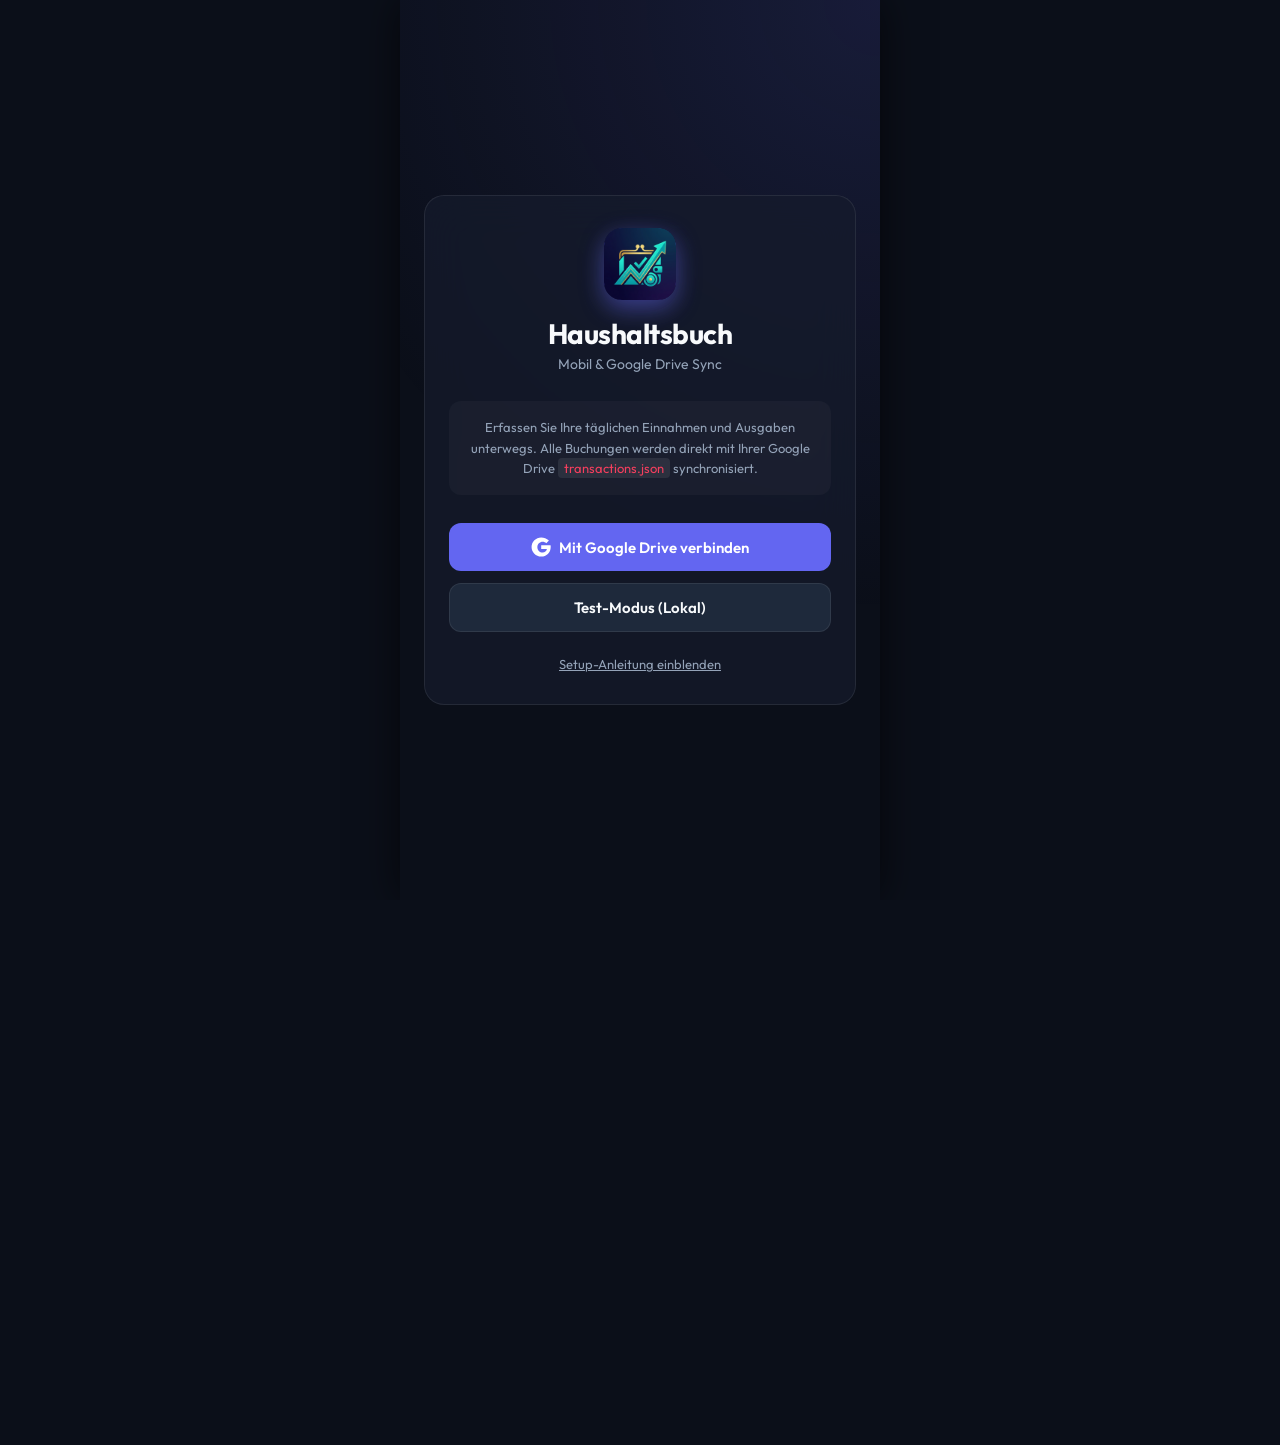
==== commit 0f7048a1: "Update WebApp Claude Fable 5" ====
--- a/index.html
+++ b/index.html
@@ -2,7 +2,9 @@
 <html lang="de">
 <head>
     <meta charset="UTF-8">
-    <meta name="viewport" content="width=device-width, initial-scale=1.0, maximum-scale=1.0, user-scalable=no">
+    <!-- interactive-widget=resizes-content: Browser (Chrome/Android) verkleinern den
+         Viewport bei offener Tastatur selbst; iOS nutzt das VisualViewport-Handling in app.js -->
+    <meta name="viewport" content="width=device-width, initial-scale=1.0, maximum-scale=1.0, user-scalable=no, viewport-fit=cover, interactive-widget=resizes-content">
     <title>Haushaltsbuch</title>
     <meta name="description" content="Mobiles Haushaltsbuch mit Google Drive Synchronisierung – Einnahmen und Ausgaben immer dabei.">
 
--- a/style.css
+++ b/style.css
@@ -50,6 +50,7 @@
     overflow: hidden;
     display: flex;
     flex-direction: column;
+    transition: height 0.25s ease-out;
 }
 
 /* Screens toggling */
@@ -647,10 +648,12 @@
     pointer-events: auto;
 }
 
-/* Bottom Sheet Modal Sheet */
+/* Bottom Sheet Modal Sheet.
+   --kb-height wird per JS aus dem VisualViewport gesetzt (exakte Höhe der
+   iOS-Tastatur) und hebt das Sheet direkt über die Tastatur. */
 .bottom-sheet {
     position: absolute;
-    bottom: 0;
+    bottom: var(--kb-height, 0px);
     left: 0;
     width: 100%;
     max-height: 90%;
@@ -709,8 +712,25 @@
     line-height: 1.3;
 }
 
+/* Tastatur offen: Das Sheet darf höchstens den Bereich oberhalb der Tastatur
+   einnehmen (kleiner Rand oben bleibt frei). Der Formularinhalt scrollt dann
+   innerhalb von .sheet-content, das fokussierte Feld wird per JS mittig
+   in den sichtbaren Bereich gescrollt. */
+.keyboard-active .bottom-sheet {
+    max-height: calc(100% - var(--kb-height, 0px) - 12px);
+}
+
 .keyboard-active .sheet-content {
-    padding-bottom: 20px;
+    padding-bottom: 24px;
+}
+
+/* Zentrierte Popups (z. B. Einstellungen mit Eingabefeldern): bei offener
+   Tastatur im verbleibenden sichtbaren Bereich zentrieren statt hinter der
+   Tastatur zu verschwinden. */
+.keyboard-active .popup-box {
+    top: calc((100% - var(--kb-height, 0px)) / 2);
+    max-height: calc(100% - var(--kb-height, 0px) - 24px);
+    overflow-y: auto;
 }
 
 /* Popup Box Modal Overlay */
@@ -794,7 +814,9 @@
     background-color: var(--bg-secondary);
     border: 1px solid var(--border-color);
     color: var(--text-primary);
-    font-size: 14px;
+    /* Mindestens 16px: bei kleinerer Schrift zoomt iOS Safari beim Fokussieren
+       automatisch hinein und die Maske verrutscht hinter die Tastatur. */
+    font-size: 16px;
     transition: border-color 0.2s, box-shadow 0.2s;
     outline: none;
 }
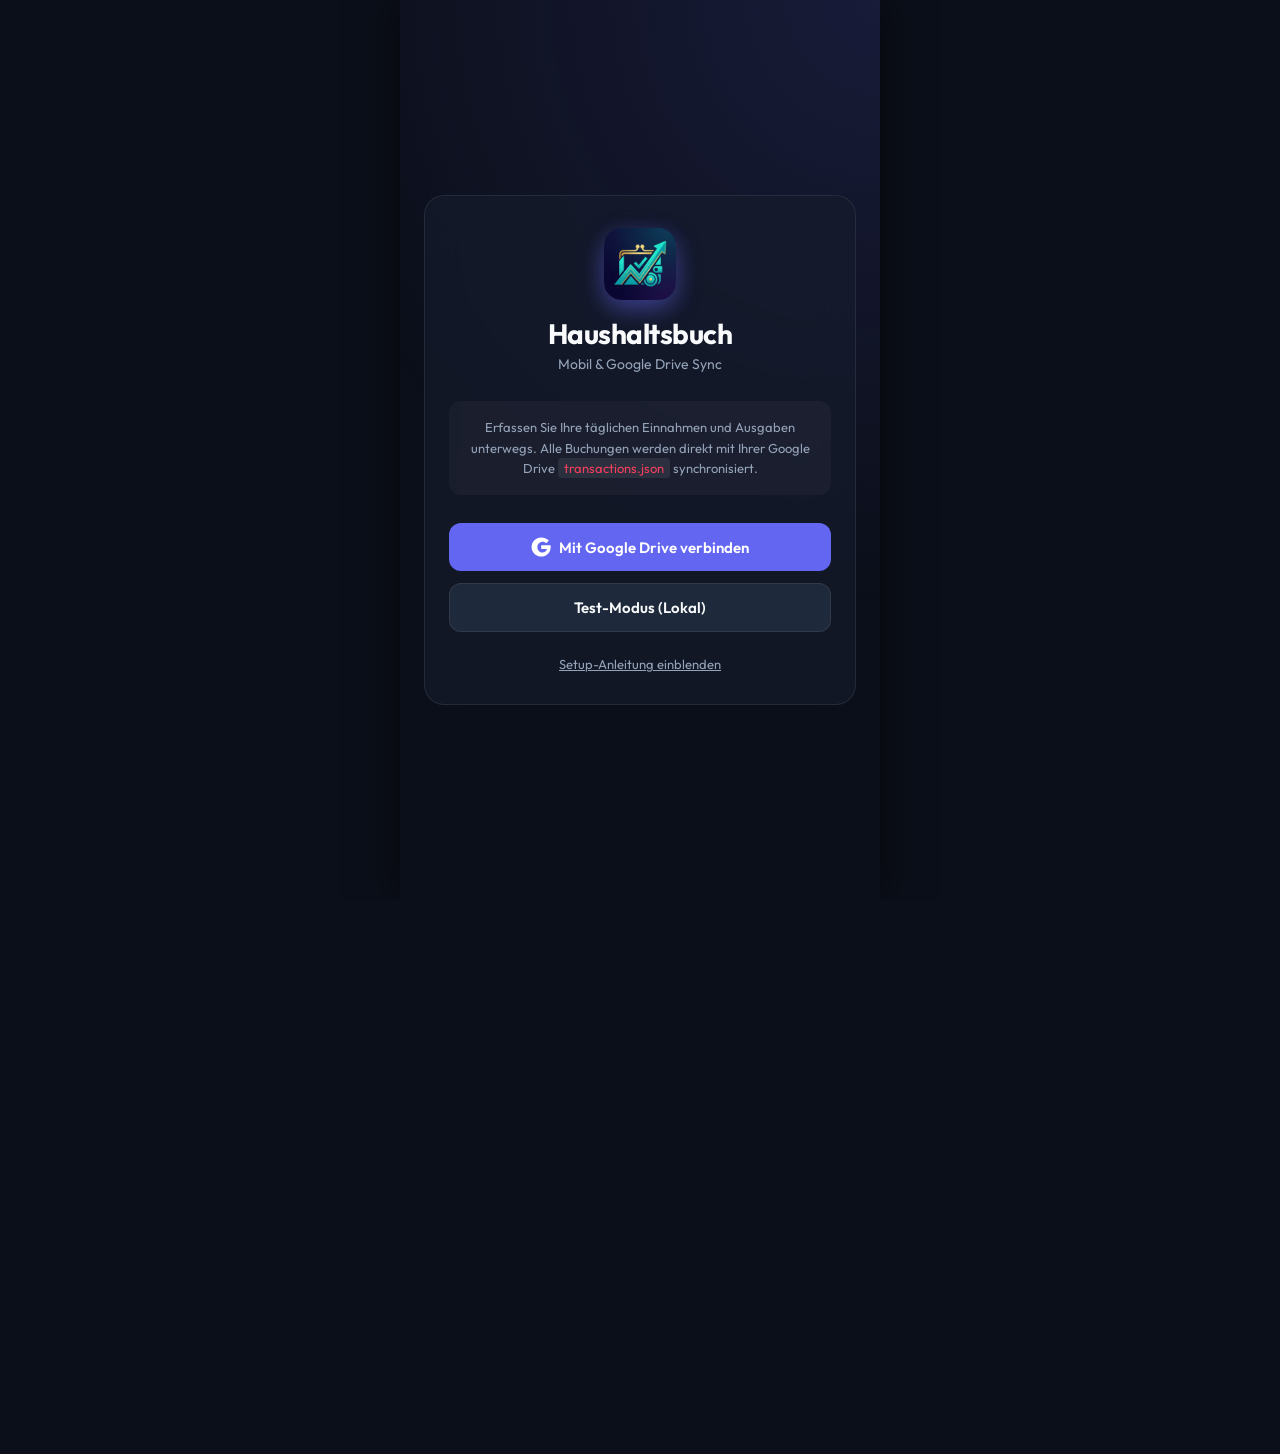
==== commit 93fab8fb: "Super Update WebApp" ====
--- a/index.html
+++ b/index.html
@@ -269,6 +269,8 @@
                             <span class="label font-bold">Netto-Überschuss:</span>
                             <span id="filter-sum-surplus" class="value surplus-value">0,00 €</span>
                         </div>
+                        <!-- Ausgleichsrechnung für gemeinschaftliche Baukosten (wie am PC) -->
+                        <div id="filter-baukosten-balance" style="margin-top: 10px; border-top: 1px solid var(--border-color); padding-top: 8px; font-size: 12px; color: var(--text-secondary); display: none;"></div>
                     </div>
 
                     <!-- Filtered Transactions list -->
@@ -414,6 +416,7 @@
                     <div class="summary-card baukosten-summary-card">
                         <div class="summary-row header">
                             <h3>Baukosten Übersicht</h3>
+                            <button id="btn-add-baukosten" class="btn btn-primary btn-sm" style="width: auto; padding: 6px 12px;">+ Hinzufügen</button>
                         </div>
                         <div class="summary-details">
                             <div class="stat-box">
@@ -440,6 +443,188 @@
                     <div id="baukosten-list" class="baukosten-list">
                         <!-- Filled by JS -->
                         <div class="loading-state">Lade Baukosten...</div>
+                    </div>
+                </div>
+
+                <!-- Monatsübersicht Tab -->
+                <div id="tab-months" class="tab-page">
+                    <div class="filter-panel">
+                        <div class="form-row">
+                            <div class="form-group half" style="margin-bottom: 0;">
+                                <label for="months-year">Jahr</label>
+                                <select id="months-year" class="form-control">
+                                    <option value="2024">2024</option>
+                                    <option value="2025">2025</option>
+                                    <option value="2026" selected>2026</option>
+                                    <option value="2027">2027</option>
+                                    <option value="2028">2028</option>
+                                </select>
+                            </div>
+                            <div class="form-group half" style="margin-bottom: 0;">
+                                <label for="months-partner">Person</label>
+                                <select id="months-partner" class="form-control">
+                                    <option value="Alle">Alle</option>
+                                    <option value="Partner 1">Markus</option>
+                                    <option value="Partner 2">Maren</option>
+                                    <option value="Beide">Gemeinsam</option>
+                                </select>
+                            </div>
+                        </div>
+                    </div>
+
+                    <!-- Jahresvergleich Balkendiagramm -->
+                    <div class="summary-card" style="margin-top: 16px;">
+                        <div class="summary-row header">
+                            <h3>Jahresvergleich</h3>
+                            <span style="font-size:10px; color:var(--text-tertiary);">
+                                <span style="color:var(--color-income);">■</span> Einnahmen&nbsp;
+                                <span style="color:var(--color-expense);">■</span> Ausgaben
+                            </span>
+                        </div>
+                        <div id="months-chart" class="months-chart">
+                            <!-- Rendered by JS -->
+                        </div>
+                    </div>
+
+                    <div id="months-grid" class="months-grid">
+                        <!-- Rendered by JS -->
+                    </div>
+
+                    <div class="transactions-title-row" style="margin-top: 24px;">
+                        <h4 id="month-detail-title">Buchungen</h4>
+                        <span id="month-detail-count" class="badge">0</span>
+                    </div>
+                    <div id="month-detail-list" class="transactions-list">
+                        <!-- Rendered by JS -->
+                    </div>
+                </div>
+
+                <!-- Hauskosten Tab -->
+                <div id="tab-hauskosten" class="tab-page">
+                    <div style="display: flex; justify-content: space-between; align-items: center; margin-bottom: 16px;">
+                        <h3 style="margin: 0; font-size: 18px; font-weight: 600;">Hauskosten</h3>
+                        <button id="btn-add-hauskosten" class="btn btn-primary btn-sm" style="width: auto; padding: 8px 14px;">+ Hinzufügen</button>
+                    </div>
+
+                    <div class="summary-card">
+                        <div class="summary-details">
+                            <div class="stat-box">
+                                <span class="label">Finanzierung</span>
+                                <span id="hk-financing" class="value" style="font-size:15px;">0,00 €</span>
+                            </div>
+                            <div class="stat-box">
+                                <span class="label">Betriebskosten</span>
+                                <span id="hk-operating" class="value" style="font-size:15px;">0,00 €</span>
+                            </div>
+                        </div>
+                        <div class="summary-surplus" style="border-top: 1px solid var(--border-color); padding-top: 10px;">
+                            <span class="label font-bold">Gesamt pro Monat:</span>
+                            <span id="hk-total" class="value expense" style="font-weight:700;">0,00 €</span>
+                        </div>
+                    </div>
+
+                    <div class="transactions-title-row" style="margin-top: 24px;">
+                        <h4>Kostenpositionen</h4>
+                        <span id="hk-count" class="badge">0</span>
+                    </div>
+                    <div id="hauskosten-list" class="transactions-list">
+                        <!-- Rendered by JS -->
+                    </div>
+                </div>
+
+                <!-- Szenarien Tab -->
+                <div id="tab-szenarien" class="tab-page">
+                    <div class="summary-card scenario-card">
+                        <div class="scenario-row">
+                            <span class="scenario-label">Szenario-Modus aktiv
+                                <span class="scenario-hint">Ersetzt die Dashboard-Werte durch die Simulation</span>
+                            </span>
+                            <label class="toggle"><input type="checkbox" id="sc-active"><span class="slider"></span></label>
+                        </div>
+                    </div>
+
+                    <div class="summary-card scenario-card">
+                        <div class="summary-row header"><h3>Wohnen</h3></div>
+                        <div class="scenario-row">
+                            <span class="scenario-label">Wohnszenario</span>
+                            <select id="sc-housing" class="form-control">
+                                <option value="Rent">Miete</option>
+                                <option value="House">Eigenheim</option>
+                            </select>
+                        </div>
+                        <div class="scenario-row">
+                            <span class="scenario-label">Monatliche Miete (€)</span>
+                            <input type="number" step="0.01" id="sc-rent" class="form-control" inputmode="decimal">
+                        </div>
+                        <div class="scenario-row">
+                            <span class="scenario-label">Anteil <span id="sc-p1-label">Partner 1</span> (%)
+                                <span class="scenario-hint" id="sc-split-hint"></span>
+                            </span>
+                            <input type="number" step="1" min="0" max="100" id="sc-split" class="form-control" inputmode="numeric">
+                        </div>
+                    </div>
+
+                    <div class="summary-card scenario-card">
+                        <div class="summary-row header"><h3>Einkommen</h3></div>
+                        <div class="scenario-row">
+                            <span class="scenario-label" id="sc-p1-income-label">Netto Partner 1 (€)</span>
+                            <input type="number" step="0.01" id="sc-p1-income" class="form-control" inputmode="decimal">
+                        </div>
+                        <div class="scenario-row">
+                            <span class="scenario-label" id="sc-p2-income-label">Netto Partner 2 (€)</span>
+                            <input type="number" step="0.01" id="sc-p2-income" class="form-control" inputmode="decimal">
+                        </div>
+                    </div>
+
+                    <div class="summary-card scenario-card">
+                        <div class="summary-row header"><h3>Baby-Szenario</h3></div>
+                        <div class="scenario-row">
+                            <span class="scenario-label">Elternzeit &amp; Kind aktiv
+                                <span class="scenario-hint">Ersetzt das Einkommen von Partner 2 durch Elterngeld + Kindergeld</span>
+                            </span>
+                            <label class="toggle"><input type="checkbox" id="sc-baby"><span class="slider"></span></label>
+                        </div>
+                        <div class="scenario-row">
+                            <span class="scenario-label">Eigenes Elterngeld verwenden
+                                <span class="scenario-hint" id="sc-elterngeld-hint"></span>
+                            </span>
+                            <label class="toggle"><input type="checkbox" id="sc-custom-eg"><span class="slider"></span></label>
+                        </div>
+                        <div class="scenario-row">
+                            <span class="scenario-label">Elterngeld (€)</span>
+                            <input type="number" step="0.01" id="sc-eg-amount" class="form-control" inputmode="decimal">
+                        </div>
+                        <div class="scenario-row">
+                            <span class="scenario-label">Kindergeld (€)</span>
+                            <input type="number" step="0.01" id="sc-kindergeld" class="form-control" inputmode="decimal">
+                        </div>
+                        <div class="scenario-row">
+                            <span class="scenario-label">Kind-Ausgaben (€/Monat)</span>
+                            <input type="number" step="0.01" id="sc-child-exp" class="form-control" inputmode="decimal">
+                        </div>
+                    </div>
+
+                    <div class="summary-card scenario-card">
+                        <div class="summary-row header"><h3>Simulationsergebnis</h3></div>
+                        <div class="summary-details">
+                            <div class="stat-box">
+                                <span class="label">Einnahmen</span>
+                                <span id="sc-sim-income" class="value income" style="font-size:15px;">0,00 €</span>
+                            </div>
+                            <div class="stat-box">
+                                <span class="label">Ausgaben</span>
+                                <span id="sc-sim-expenses" class="value expense" style="font-size:15px;">0,00 €</span>
+                            </div>
+                        </div>
+                        <div class="summary-surplus" style="border-top: 1px solid var(--border-color); padding-top: 10px;">
+                            <span class="label font-bold">Monatlicher Überschuss:</span>
+                            <span id="sc-sim-surplus" class="value" style="font-weight:700;">0,00 €</span>
+                        </div>
+                        <div id="sc-verdict" class="verdict-box ok" style="display:none;">
+                            <h5 id="sc-verdict-title"></h5>
+                            <span id="sc-verdict-text"></span>
+                        </div>
+                        <div id="sc-save-status" style="font-size:11px; color:var(--text-tertiary); margin-top:10px; text-align:right;"></div>
                     </div>
                 </div>
             </main>
@@ -489,6 +674,16 @@
                     </svg>
                     <span>Buchungen</span>
                 </button>
+                <button id="sidebar-nav-months" class="sidebar-item">
+                    <svg viewBox="0 0 24 24" width="20" height="20" stroke="currentColor" stroke-width="2" fill="none" stroke-linecap="round" stroke-linejoin="round">
+                        <rect x="3" y="4" width="18" height="18" rx="2" ry="2"></rect>
+                        <line x1="16" y1="2" x2="16" y2="6"></line>
+                        <line x1="8" y1="2" x2="8" y2="6"></line>
+                        <line x1="3" y1="10" x2="21" y2="10"></line>
+                        <path d="M8 14h.01M12 14h.01M16 14h.01M8 18h.01M12 18h.01"></path>
+                    </svg>
+                    <span>Monatsübersicht</span>
+                </button>
                 <button id="sidebar-nav-fixed-expenses" class="sidebar-item">
                     <svg viewBox="0 0 24 24" width="20" height="20" stroke="currentColor" stroke-width="2" fill="none" stroke-linecap="round" stroke-linejoin="round">
                         <rect x="3" y="4" width="18" height="16" rx="2"></rect>
@@ -510,6 +705,20 @@
                         <polyline points="9 22 9 12 15 12 15 22"></polyline>
                     </svg>
                     <span>Baukosten</span>
+                </button>
+                <button id="sidebar-nav-hauskosten" class="sidebar-item">
+                    <svg viewBox="0 0 24 24" width="20" height="20" stroke="currentColor" stroke-width="2" fill="none" stroke-linecap="round" stroke-linejoin="round">
+                        <path d="M3 9l9-7 9 7v11a2 2 0 0 1-2 2H5a2 2 0 0 1-2-2z"></path>
+                        <line x1="9" y1="15" x2="15" y2="15"></line>
+                        <line x1="9" y1="18" x2="15" y2="18"></line>
+                    </svg>
+                    <span>Hauskosten</span>
+                </button>
+                <button id="sidebar-nav-szenarien" class="sidebar-item">
+                    <svg viewBox="0 0 24 24" width="20" height="20" stroke="currentColor" stroke-width="2" fill="none" stroke-linecap="round" stroke-linejoin="round">
+                        <polyline points="22 12 18 12 15 21 9 3 6 12 2 12"></polyline>
+                    </svg>
+                    <span>Szenarien-Planer</span>
                 </button>
                 <hr class="sidebar-divider">
                 <button id="sidebar-nav-settings" class="sidebar-item">
@@ -603,6 +812,20 @@
         </div>
     </div>
 
+    <!-- Beleg-Vorschau Overlay -->
+    <div id="invoice-preview-dialog" class="dialog-overlay popup">
+        <div class="popup-box" style="max-width: 420px;">
+            <h3 id="invoice-preview-title">Beleg</h3>
+            <div style="max-height: 55vh; overflow: auto; text-align: center; margin-bottom: 12px;">
+                <img id="invoice-preview-img" alt="Beleg" style="max-width: 100%; border-radius: 8px;">
+            </div>
+            <div class="popup-actions">
+                <button id="btn-invoice-remove" class="btn btn-danger">Beleg löschen</button>
+                <button id="btn-invoice-close" class="btn btn-secondary">Schließen</button>
+            </div>
+        </div>
+    </div>
+
     <!-- Confirmation Dialog Overlay -->
     <div id="confirm-dialog" class="dialog-overlay popup">
         <div class="popup-box">
@@ -612,6 +835,119 @@
                 <button id="btn-confirm-cancel" class="btn btn-secondary">Abbrechen</button>
                 <button id="btn-confirm-ok" class="btn btn-danger">Löschen</button>
             </div>
+        </div>
+    </div>
+
+    <!-- Hauskosten Bottom Sheet Dialog -->
+    <div id="hauskosten-dialog" class="dialog-overlay">
+        <div class="bottom-sheet">
+            <div class="sheet-header">
+                <h3 id="hk-dialog-title">Neue Hauskosten-Position</h3>
+                <button id="hk-dialog-btn-close" class="close-button">
+                    <svg viewBox="0 0 24 24" width="20" height="20" stroke="currentColor" stroke-width="2" fill="none" stroke-linecap="round" stroke-linejoin="round">
+                        <line x1="18" y1="6" x2="6" y2="18"></line>
+                        <line x1="6" y1="6" x2="18" y2="18"></line>
+                    </svg>
+                </button>
+            </div>
+            <form id="hauskosten-form" class="sheet-content">
+                <div class="form-group">
+                    <label for="hk-field-name">Bezeichnung</label>
+                    <input type="text" id="hk-field-name" class="form-control" placeholder="z.B. Grundsteuer" required>
+                </div>
+                <div class="form-row">
+                    <div class="form-group half">
+                        <label for="hk-field-amount">Betrag (€/Monat)</label>
+                        <input type="number" step="0.01" id="hk-field-amount" class="form-control" inputmode="decimal" placeholder="0,00" required>
+                    </div>
+                    <div class="form-group half">
+                        <label for="hk-field-category">Kategorie</label>
+                        <select id="hk-field-category" class="form-control">
+                            <option value="Betriebskosten">Betriebskosten</option>
+                            <option value="Finanzierung">Finanzierung</option>
+                        </select>
+                    </div>
+                </div>
+                <div class="form-group">
+                    <label for="hk-field-notes">Notizen (optional)</label>
+                    <textarea id="hk-field-notes" class="form-control compact-textarea" rows="1" placeholder="Notizen..."></textarea>
+                </div>
+                <div class="form-actions">
+                    <button type="button" id="btn-hk-delete" class="btn btn-danger" style="display:none;">Löschen</button>
+                    <button type="button" id="btn-hk-cancel" class="btn btn-secondary">Abbrechen</button>
+                    <button type="submit" class="btn btn-primary">Speichern</button>
+                </div>
+            </form>
+        </div>
+    </div>
+
+    <!-- Baukosten Bottom Sheet Dialog -->
+    <div id="baukosten-dialog" class="dialog-overlay">
+        <div class="bottom-sheet">
+            <div class="sheet-header">
+                <h3 id="bk-dialog-title">Neuer Baukosten-Eintrag</h3>
+                <button id="bk-dialog-btn-close" class="close-button">
+                    <svg viewBox="0 0 24 24" width="20" height="20" stroke="currentColor" stroke-width="2" fill="none" stroke-linecap="round" stroke-linejoin="round">
+                        <line x1="18" y1="6" x2="6" y2="18"></line>
+                        <line x1="6" y1="6" x2="18" y2="18"></line>
+                    </svg>
+                </button>
+            </div>
+            <form id="baukosten-form" class="sheet-content">
+                <div class="form-group">
+                    <label for="bk-field-name">Bezeichnung</label>
+                    <input type="text" id="bk-field-name" class="form-control" placeholder="z.B. Erdaushub" required>
+                </div>
+                <div class="form-row">
+                    <div class="form-group half">
+                        <label for="bk-field-amount">Betrag (€)</label>
+                        <input type="number" step="0.01" id="bk-field-amount" class="form-control" inputmode="decimal" placeholder="0,00" required>
+                    </div>
+                    <div class="form-group half">
+                        <label for="bk-field-category">Kategorie</label>
+                        <select id="bk-field-category" class="form-control">
+                            <!-- Filled by JS -->
+                        </select>
+                    </div>
+                </div>
+                <div class="form-row">
+                    <div class="form-group half">
+                        <label for="bk-field-status">Status</label>
+                        <select id="bk-field-status" class="form-control">
+                            <option value="open">Noch offen</option>
+                            <option value="paid">Bezahlt</option>
+                        </select>
+                    </div>
+                    <div class="form-group half">
+                        <label for="bk-field-paidby">Bezahlt von</label>
+                        <select id="bk-field-paidby" class="form-control">
+                            <option value="Gemeinsam">Gemeinsam</option>
+                            <option value="Partner 1">Markus</option>
+                            <option value="Partner 2">Maren</option>
+                        </select>
+                    </div>
+                </div>
+                <div class="form-row">
+                    <div class="form-group half">
+                        <label for="bk-field-paydate">Bezahlt am</label>
+                        <input type="date" id="bk-field-paydate" class="form-control">
+                    </div>
+                </div>
+                <div class="form-group" id="bk-invoice-group">
+                    <label>Beleg / Rechnung</label>
+                    <div style="display:flex; gap:8px;">
+                        <button type="button" id="btn-bk-photo" class="btn btn-secondary" style="flex:1;">📷 Foto aufnehmen</button>
+                        <button type="button" id="btn-bk-view-invoice" class="btn btn-secondary" style="flex:1; display:none;">Beleg ansehen</button>
+                    </div>
+                    <input type="file" id="bk-invoice-file" accept="image/*" capture="environment" style="display:none;">
+                    <span id="bk-invoice-status" style="font-size:11px; color:var(--text-tertiary);"></span>
+                </div>
+                <div class="form-actions">
+                    <button type="button" id="btn-bk-delete" class="btn btn-danger" style="display:none;">Löschen</button>
+                    <button type="button" id="btn-bk-cancel" class="btn btn-secondary">Abbrechen</button>
+                    <button type="submit" class="btn btn-primary">Speichern</button>
+                </div>
+            </form>
         </div>
     </div>
 
--- a/style.css
+++ b/style.css
@@ -211,8 +211,11 @@
 
 /* ==================== APP HEADER ==================== */
 .app-header {
-    height: 64px;
-    padding: 0 20px;
+    /* Safe-Area oben: im Standalone-Modus (iOS-PWA) beginnt die Seite hinter
+       der Statusleiste (Uhr/Akku) — der Header rückt darunter, bleibt aber
+       als Hintergrund bis ganz oben gezogen. */
+    height: calc(64px + env(safe-area-inset-top, 0px));
+    padding: env(safe-area-inset-top, 0px) 20px 0 20px;
     display: flex;
     align-items: center;
     justify-content: space-between;
@@ -284,7 +287,7 @@
     flex: 1;
     overflow-y: auto;
     padding: 16px;
-    padding-bottom: 96px; /* Space for FAB */
+    padding-bottom: calc(96px + env(safe-area-inset-bottom, 0px)); /* Space for FAB + Home-Indicator */
 }
 
 .app-main::-webkit-scrollbar {
@@ -411,6 +414,16 @@
     justify-content: space-between;
     gap: 16px;
     margin-bottom: 14px;
+    flex-wrap: wrap;
+}
+
+/* Echte 2-Spalten-Variante (z. B. Kredit-Karte): vorher wurde nur per Inline-Style
+   grid-template-columns gesetzt, das Element blieb aber display:flex — dadurch
+   quetschten sich alle Boxen in eine Zeile und Beschriftungen liefen über. */
+.summary-details.grid-2 {
+    display: grid;
+    grid-template-columns: repeat(2, 1fr);
+    gap: 12px 10px;
 }
 
 .stat-box {
@@ -418,6 +431,7 @@
     display: flex;
     flex-direction: column;
     gap: 4px;
+    min-width: 0; /* erlaubt Umbruch statt Überlauf aus der Karte */
 }
 
 .stat-box .label {
@@ -425,11 +439,13 @@
     text-transform: uppercase;
     color: var(--text-tertiary);
     letter-spacing: 0.5px;
+    overflow-wrap: anywhere;
 }
 
 .stat-box .value {
     font-size: 18px;
     font-weight: 700;
+    overflow-wrap: anywhere;
 }
 
 .value.income {
@@ -606,7 +622,7 @@
 /* ==================== FLOATING ACTION BUTTON (FAB) ==================== */
 .fab {
     position: absolute;
-    bottom: 24px;
+    bottom: calc(24px + env(safe-area-inset-bottom, 0px));
     right: 24px;
     width: 56px;
     height: 56px;
@@ -695,6 +711,8 @@
 
 .sheet-content {
     padding: 14px 20px;
+    /* Ohne Tastatur: Platz für den iOS-Home-Indicator unter den Buttons */
+    padding-bottom: calc(14px + env(safe-area-inset-bottom, 0px));
     overflow-y: auto;
     -webkit-overflow-scrolling: touch;
     display: flex;
@@ -717,11 +735,15 @@
    innerhalb von .sheet-content, das fokussierte Feld wird per JS mittig
    in den sichtbaren Bereich gescrollt. */
 .keyboard-active .bottom-sheet {
-    max-height: calc(100% - var(--kb-height, 0px) - 12px);
+    /* Oben zusätzlich die Statusleiste (Safe-Area) freihalten, damit der
+       Sheet-Header nicht unter Uhr/Akku rutscht. */
+    max-height: calc(100% - var(--kb-height, 0px) - env(safe-area-inset-top, 0px) - 12px);
 }
 
 .keyboard-active .sheet-content {
-    padding-bottom: 24px;
+    /* Tastatur verdeckt den Home-Indicator — kompaktes Padding genügt,
+       damit kein toter Raum über der Tastatur entsteht. */
+    padding-bottom: 16px;
 }
 
 /* Zentrierte Popups (z. B. Einstellungen mit Eingabefeldern): bei offener
@@ -944,7 +966,7 @@
     display: flex;
     align-items: center;
     justify-content: space-between;
-    padding: 16px 20px;
+    padding: calc(16px + env(safe-area-inset-top, 0px)) 20px 16px 20px;
     border-bottom: 1px solid var(--border-color);
 }
 
@@ -1234,3 +1256,229 @@
     border-top: 1px solid var(--border-color);
     margin: 8px 10px;
 }
+
+/* ==================== MONATSÜBERSICHT ==================== */
+.months-grid {
+    display: grid;
+    grid-template-columns: repeat(2, 1fr);
+    gap: 10px;
+    margin-top: 16px;
+}
+
+.month-card {
+    background: var(--bg-card, rgba(255, 255, 255, 0.03));
+    border: 1px solid var(--border-color);
+    border-radius: 12px;
+    padding: 12px;
+    cursor: pointer;
+    transition: border-color 0.15s, background 0.15s;
+}
+
+.month-card.selected {
+    border-color: var(--accent);
+    background: rgba(99, 102, 241, 0.08);
+}
+
+.month-card .month-name {
+    font-size: 13px;
+    font-weight: 700;
+    margin-bottom: 6px;
+    display: flex;
+    justify-content: space-between;
+    align-items: center;
+}
+
+.month-card .month-row {
+    display: flex;
+    justify-content: space-between;
+    font-size: 11px;
+    padding: 1px 0;
+}
+
+.month-card .month-row .lbl {
+    color: var(--text-tertiary);
+}
+
+.month-card .month-surplus {
+    margin-top: 6px;
+    padding-top: 6px;
+    border-top: 1px solid var(--border-color);
+    font-size: 12px;
+    font-weight: 700;
+    display: flex;
+    justify-content: space-between;
+}
+
+/* ==================== SZENARIEN ==================== */
+.scenario-card {
+    margin-bottom: 16px;
+}
+
+.scenario-row {
+    display: flex;
+    justify-content: space-between;
+    align-items: center;
+    padding: 10px 0;
+    gap: 12px;
+}
+
+.scenario-row + .scenario-row {
+    border-top: 1px solid var(--border-color);
+}
+
+.scenario-row .scenario-label {
+    font-size: 13px;
+    font-weight: 500;
+    flex: 1;
+}
+
+.scenario-row .scenario-hint {
+    display: block;
+    font-size: 11px;
+    color: var(--text-tertiary);
+    font-weight: 400;
+    margin-top: 2px;
+}
+
+.scenario-row input.form-control,
+.scenario-row select.form-control {
+    max-width: 130px;
+    text-align: right;
+    padding: 8px 10px;
+}
+
+/* iOS-taugliche Umschalter */
+.toggle {
+    position: relative;
+    width: 48px;
+    height: 28px;
+    flex-shrink: 0;
+}
+
+.toggle input {
+    opacity: 0;
+    width: 0;
+    height: 0;
+}
+
+.toggle .slider {
+    position: absolute;
+    inset: 0;
+    background: rgba(255, 255, 255, 0.12);
+    border-radius: 14px;
+    transition: background 0.2s;
+}
+
+.toggle .slider::before {
+    content: '';
+    position: absolute;
+    width: 22px;
+    height: 22px;
+    left: 3px;
+    top: 3px;
+    background: #fff;
+    border-radius: 50%;
+    transition: transform 0.2s;
+}
+
+.toggle input:checked + .slider {
+    background: var(--accent);
+}
+
+.toggle input:checked + .slider::before {
+    transform: translateX(20px);
+}
+
+.verdict-box {
+    border-radius: 12px;
+    padding: 14px;
+    margin-top: 12px;
+    font-size: 13px;
+    line-height: 1.5;
+    border: 1px solid;
+}
+
+.verdict-box.ok {
+    background: rgba(46, 204, 113, 0.08);
+    border-color: rgba(46, 204, 113, 0.4);
+}
+
+.verdict-box.warn {
+    background: rgba(241, 196, 15, 0.08);
+    border-color: rgba(241, 196, 15, 0.4);
+}
+
+.verdict-box.bad {
+    background: rgba(231, 76, 60, 0.08);
+    border-color: rgba(231, 76, 60, 0.4);
+}
+
+.verdict-box h5 {
+    margin: 0 0 6px 0;
+    font-size: 14px;
+}
+
+/* ==================== BAUKOSTEN BEARBEITUNG ==================== */
+.baukosten-item-row.editable {
+    cursor: pointer;
+}
+
+.baukosten-item-row.editable:active {
+    background: rgba(255, 255, 255, 0.04);
+}
+
+.baukosten-item-paid-badge {
+    cursor: pointer;
+}
+
+/* ==================== JAHRESVERGLEICH (Balkendiagramm) ==================== */
+.months-chart {
+    display: flex;
+    align-items: flex-end;
+    gap: 4px;
+    height: 120px;
+    padding-top: 8px;
+}
+
+.month-bar-group {
+    flex: 1;
+    display: flex;
+    flex-direction: column;
+    align-items: center;
+    gap: 4px;
+    height: 100%;
+    justify-content: flex-end;
+    cursor: pointer;
+    border-radius: 6px;
+    padding: 2px 1px;
+}
+
+.month-bar-group.selected {
+    background: rgba(99, 102, 241, 0.12);
+}
+
+.month-bar-pair {
+    display: flex;
+    align-items: flex-end;
+    gap: 2px;
+    flex: 1;
+    width: 100%;
+    justify-content: center;
+}
+
+.month-bar {
+    width: 45%;
+    max-width: 9px;
+    border-radius: 2px 2px 0 0;
+    min-height: 0;
+}
+
+.month-bar.income { background: var(--color-income); }
+.month-bar.expense { background: var(--color-expense); }
+
+.month-bar-label {
+    font-size: 8px;
+    color: var(--text-tertiary);
+    text-transform: uppercase;
+    letter-spacing: 0.3px;
+}
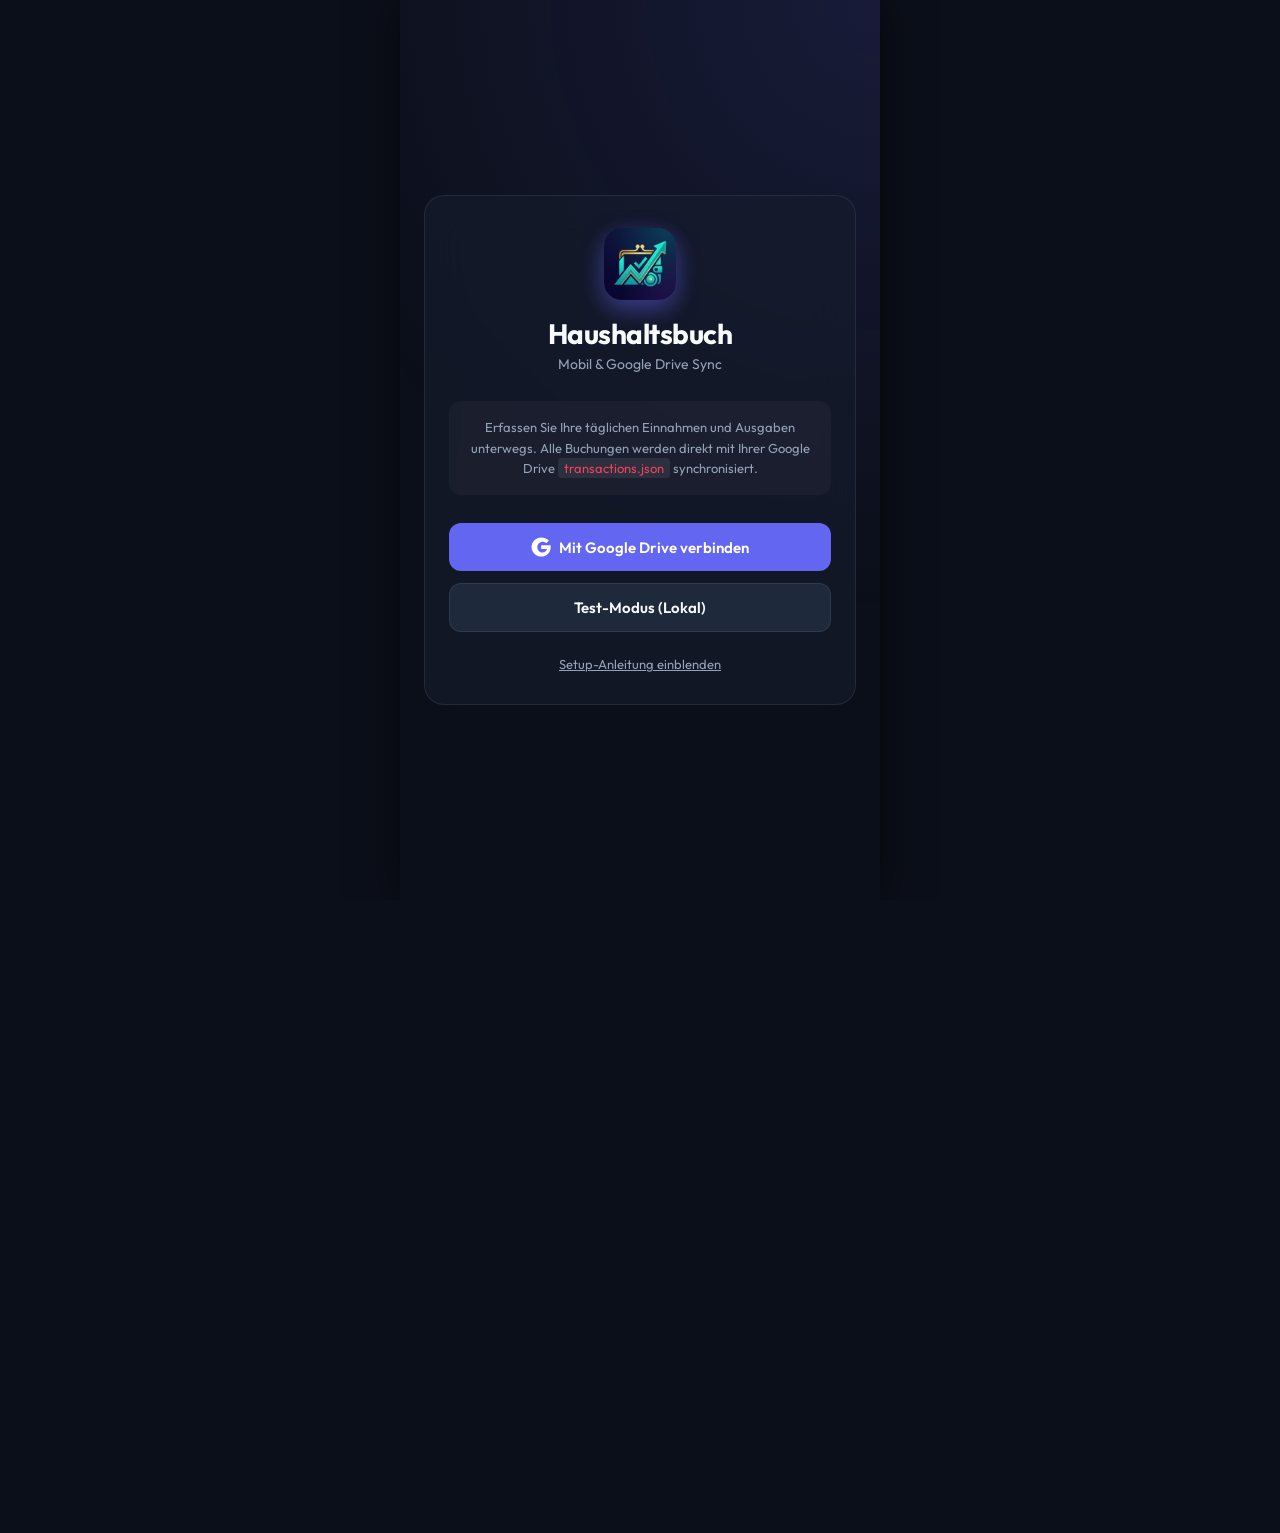
==== commit d4454ab5: "Update and End" ====
--- a/index.html
+++ b/index.html
@@ -804,6 +804,16 @@
                     <textarea id="field-notes" class="form-control compact-textarea" rows="1" placeholder="Notizen..."></textarea>
                 </div>
 
+                <div class="form-group" id="tx-invoice-group">
+                    <label>Beleg (Foto oder PDF)</label>
+                    <div style="display:flex; gap:8px;">
+                        <button type="button" id="btn-tx-attach" class="btn btn-secondary" style="flex:1;">📎 Beleg anhängen</button>
+                        <button type="button" id="btn-tx-view-invoice" class="btn btn-secondary" style="flex:1; display:none;">Ansehen</button>
+                    </div>
+                    <input type="file" id="tx-invoice-file" accept="image/*,application/pdf" style="display:none;">
+                    <span id="tx-invoice-status" style="font-size:11px; color:var(--text-tertiary);"></span>
+                </div>
+
                 <div class="form-actions">
                     <button type="button" id="btn-dialog-cancel" class="btn btn-secondary">Abbrechen</button>
                     <button type="submit" id="btn-dialog-save" class="btn btn-primary">Speichern</button>
@@ -812,12 +822,13 @@
         </div>
     </div>
 
-    <!-- Beleg-Vorschau Overlay -->
+    <!-- Beleg-Vorschau Overlay (liegt über allen Bottom-Sheets, siehe CSS z-index) -->
     <div id="invoice-preview-dialog" class="dialog-overlay popup">
         <div class="popup-box" style="max-width: 420px;">
             <h3 id="invoice-preview-title">Beleg</h3>
             <div style="max-height: 55vh; overflow: auto; text-align: center; margin-bottom: 12px;">
                 <img id="invoice-preview-img" alt="Beleg" style="max-width: 100%; border-radius: 8px;">
+                <iframe id="invoice-preview-pdf" title="Beleg (PDF)" style="width: 100%; height: 50vh; border: none; border-radius: 8px; display: none; background: #fff;"></iframe>
             </div>
             <div class="popup-actions">
                 <button id="btn-invoice-remove" class="btn btn-danger">Beleg löschen</button>
@@ -934,12 +945,12 @@
                     </div>
                 </div>
                 <div class="form-group" id="bk-invoice-group">
-                    <label>Beleg / Rechnung</label>
+                    <label>Beleg (Foto oder PDF)</label>
                     <div style="display:flex; gap:8px;">
-                        <button type="button" id="btn-bk-photo" class="btn btn-secondary" style="flex:1;">📷 Foto aufnehmen</button>
-                        <button type="button" id="btn-bk-view-invoice" class="btn btn-secondary" style="flex:1; display:none;">Beleg ansehen</button>
-                    </div>
-                    <input type="file" id="bk-invoice-file" accept="image/*" capture="environment" style="display:none;">
+                        <button type="button" id="btn-bk-attach" class="btn btn-secondary" style="flex:1;">📎 Beleg anhängen</button>
+                        <button type="button" id="btn-bk-view-invoice" class="btn btn-secondary" style="flex:1; display:none;">Ansehen</button>
+                    </div>
+                    <input type="file" id="bk-invoice-file" accept="image/*,application/pdf" style="display:none;">
                     <span id="bk-invoice-status" style="font-size:11px; color:var(--text-tertiary);"></span>
                 </div>
                 <div class="form-actions">
@@ -1035,6 +1046,8 @@
                     </div>
                 </div>
                 
+                <button id="detail-btn-invoice" class="btn btn-secondary" style="width:100%; margin-bottom:12px; display:none;">📎 Beleg ansehen</button>
+
                 <div style="display:flex; gap:12px;">
                     <button id="detail-btn-delete" class="btn btn-danger" style="flex:1;">Löschen</button>
                     <button id="detail-btn-edit" class="btn btn-primary" style="flex:1;">Bearbeiten</button>
@@ -1122,6 +1135,16 @@
                     <textarea id="fixed-field-notes" class="form-control compact-textarea" rows="1" placeholder="Notizen..."></textarea>
                 </div>
 
+                <div class="form-group" id="fx-invoice-group">
+                    <label>Beleg (Foto oder PDF)</label>
+                    <div style="display:flex; gap:8px;">
+                        <button type="button" id="btn-fx-attach" class="btn btn-secondary" style="flex:1;">📎 Beleg anhängen</button>
+                        <button type="button" id="btn-fx-view-invoice" class="btn btn-secondary" style="flex:1; display:none;">Ansehen</button>
+                    </div>
+                    <input type="file" id="fx-invoice-file" accept="image/*,application/pdf" style="display:none;">
+                    <span id="fx-invoice-status" style="font-size:11px; color:var(--text-tertiary);"></span>
+                </div>
+
                 <div class="form-actions">
                     <button type="button" id="btn-fixed-dialog-cancel" class="btn btn-secondary">Abbrechen</button>
                     <button type="submit" id="btn-fixed-dialog-save" class="btn btn-primary">Speichern</button>
--- a/style.css
+++ b/style.css
@@ -1482,3 +1482,11 @@
     text-transform: uppercase;
     letter-spacing: 0.3px;
 }
+
+/* ==================== BELEG-VORSCHAU ==================== */
+/* Alle Overlays teilen sich z-index 100 — die Beleg-Vorschau wird aber AUS einem
+   geöffneten Bottom-Sheet heraus geöffnet und muss deshalb darüber liegen,
+   sonst erscheint das Bild hinter der Eingabemaske. */
+#invoice-preview-dialog {
+    z-index: 300;
+}
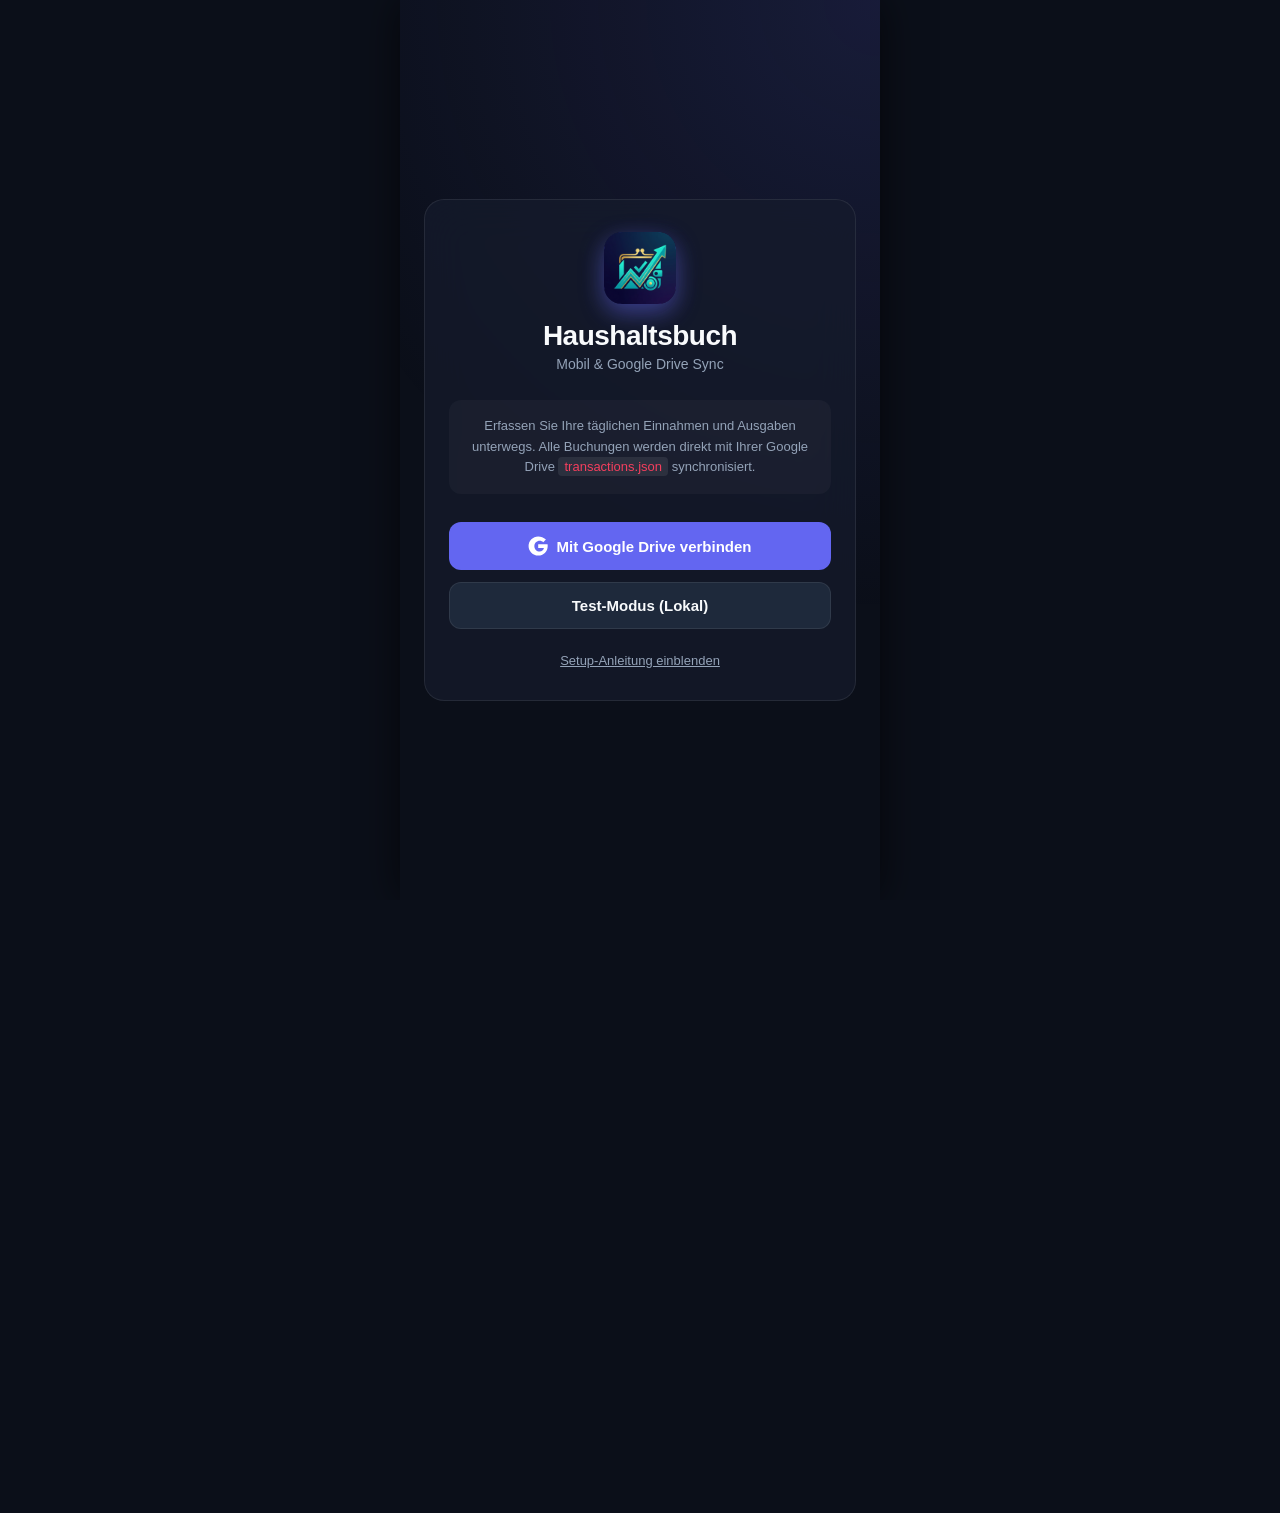
==== commit cb009ca0: "Full Update" ====
--- a/index.html
+++ b/index.html
@@ -2,9 +2,10 @@
 <html lang="de">
 <head>
     <meta charset="UTF-8">
+    <meta http-equiv="Content-Security-Policy" content="default-src 'self'; script-src 'self' https://accounts.google.com; style-src 'self' 'unsafe-inline'; font-src 'self' data:; img-src 'self' data: blob:; connect-src 'self' https://www.googleapis.com https://accounts.google.com https://oauth2.googleapis.com; frame-src https://accounts.google.com; worker-src 'self' blob:; manifest-src 'self'; object-src 'none'; base-uri 'self'; form-action 'self'; upgrade-insecure-requests">
     <!-- interactive-widget=resizes-content: Browser (Chrome/Android) verkleinern den
          Viewport bei offener Tastatur selbst; iOS nutzt das VisualViewport-Handling in app.js -->
-    <meta name="viewport" content="width=device-width, initial-scale=1.0, maximum-scale=1.0, user-scalable=no, viewport-fit=cover, interactive-widget=resizes-content">
+    <meta name="viewport" content="width=device-width, initial-scale=1.0, viewport-fit=cover, interactive-widget=resizes-content">
     <title>Haushaltsbuch</title>
     <meta name="description" content="Mobiles Haushaltsbuch mit Google Drive Synchronisierung – Einnahmen und Ausgaben immer dabei.">
 
@@ -23,17 +24,11 @@
     <!-- Favicon -->
     <link rel="icon" type="image/png" sizes="192x192" href="icon-192.png">
 
-    <!-- Google Fonts -->
-    <link rel="preconnect" href="https://fonts.googleapis.com">
-    <link rel="preconnect" href="https://fonts.gstatic.com" crossorigin>
-    <link href="https://fonts.googleapis.com/css2?family=Outfit:wght@300;400;500;600;700&display=swap" rel="stylesheet">
-    
     <!-- Custom CSS -->
     <link rel="stylesheet" href="style.css">
     
     <!-- Google API Scripts -->
     <script src="https://accounts.google.com/gsi/client" async defer></script>
-    <script src="https://apis.google.com/js/api.js" async defer></script>
 </head>
 <body>
     <!-- App Container -->
@@ -184,14 +179,7 @@
                         <div class="form-row">
                             <div class="form-group half">
                                 <label for="filter-year">Jahr</label>
-                                <select id="filter-year" class="form-control">
-                                    <option value="All">Alle</option>
-                                    <option value="2024">2024</option>
-                                    <option value="2025">2025</option>
-                                    <option value="2026" selected>2026</option>
-                                    <option value="2027">2027</option>
-                                    <option value="2028">2028</option>
-                                </select>
+                                <select id="filter-year" class="form-control"></select>
                             </div>
                             <div class="form-group half">
                                 <label for="filter-month">Monat</label>
@@ -323,14 +311,7 @@
                             </div>
                             <div class="form-group half" style="margin-bottom: 0;">
                                 <label for="fixed-filter-year">Filter Jahr</label>
-                                <select id="fixed-filter-year" class="form-control">
-                                    <option value="All">Alle</option>
-                                    <option value="2024">2024</option>
-                                    <option value="2025">2025</option>
-                                    <option value="2026">2026</option>
-                                    <option value="2027">2027</option>
-                                    <option value="2028">2028</option>
-                                </select>
+                                <select id="fixed-filter-year" class="form-control"></select>
                             </div>
                         </div>
                     </div>
@@ -452,13 +433,7 @@
                         <div class="form-row">
                             <div class="form-group half" style="margin-bottom: 0;">
                                 <label for="months-year">Jahr</label>
-                                <select id="months-year" class="form-control">
-                                    <option value="2024">2024</option>
-                                    <option value="2025">2025</option>
-                                    <option value="2026" selected>2026</option>
-                                    <option value="2027">2027</option>
-                                    <option value="2028">2028</option>
-                                </select>
+                                <select id="months-year" class="form-control"></select>
                             </div>
                             <div class="form-group half" style="margin-bottom: 0;">
                                 <label for="months-partner">Person</label>
@@ -826,9 +801,12 @@
     <div id="invoice-preview-dialog" class="dialog-overlay popup">
         <div class="popup-box" style="max-width: 420px;">
             <h3 id="invoice-preview-title">Beleg</h3>
-            <div style="max-height: 55vh; overflow: auto; text-align: center; margin-bottom: 12px;">
+            <div id="invoice-preview-scroll" style="max-height: 55vh; overflow: auto; text-align: center; margin-bottom: 12px;">
                 <img id="invoice-preview-img" alt="Beleg" style="max-width: 100%; border-radius: 8px;">
-                <iframe id="invoice-preview-pdf" title="Beleg (PDF)" style="width: 100%; height: 50vh; border: none; border-radius: 8px; display: none; background: #fff;"></iframe>
+                <!-- PDFs werden mit PDF.js seitenweise auf Canvas gerendert
+                     (iOS zeigt PDFs in iframes/embeds nicht zuverlässig an) -->
+                <div id="invoice-preview-pdf-pages" style="display: none;"></div>
+                <div id="invoice-preview-loading" style="display: none; padding: 24px; color: var(--text-secondary); font-size: 13px;">Beleg wird geladen...</div>
             </div>
             <div class="popup-actions">
                 <button id="btn-invoice-remove" class="btn btn-danger">Beleg löschen</button>
--- a/style.css
+++ b/style.css
@@ -15,7 +15,7 @@
     --color-expense: #EF4444;
     --color-expense-bg: rgba(239, 68, 68, 0.1);
     
-    --font-sans: 'Outfit', -apple-system, BlinkMacSystemFont, "Segoe UI", Roboto, Helvetica, Arial, sans-serif;
+    --font-sans: -apple-system, BlinkMacSystemFont, "Segoe UI", Roboto, Helvetica, Arial, sans-serif;
     
     --transition-speed: 0.25s;
 }
